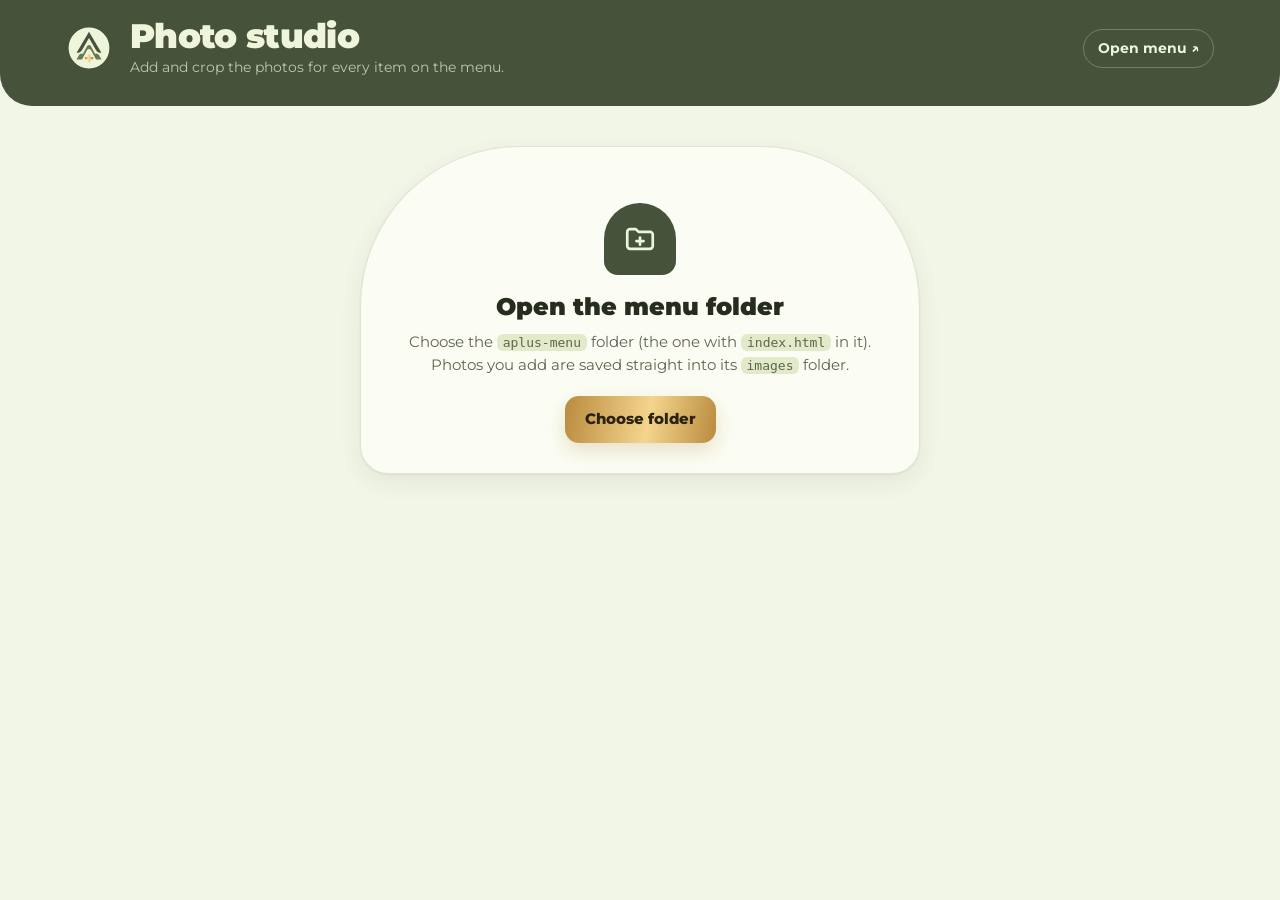
==== admin.html @ 74788ad4 "A PLUS Study Zone digital menu for aplus-sy.com Bilingual menu with table-aware WhatsApp ordering, f" ====
<!DOCTYPE html>
<html lang="en">
<head>
<meta charset="UTF-8">
<meta name="viewport" content="width=device-width, initial-scale=1.0">
<meta name="robots" content="noindex">
<meta name="theme-color" content="#46523A">
<link rel="icon" href="logo.svg" type="image/svg+xml">
<title>A PLUS Photo Studio</title>
<link rel="preconnect" href="https://fonts.googleapis.com">
<link rel="preconnect" href="https://fonts.gstatic.com" crossorigin>
<link rel="stylesheet" href="https://fonts.googleapis.com/css2?family=Montserrat:wght@400;500;600;700;800;900&family=Tajawal:wght@500;700&display=swap">
<style>
/* Staff page: add menu photos. Uses the browser's folder access (Chrome / Edge on a computer)
   to write straight into images/ with the exact file names index.html expects. */
:root{
  --bg:#F2F6E6; --surface:#FBFDF4; --ink:#262D1E; --muted:#5C6650; --line:rgba(70,82,58,.15);
  --brand:#46523A; --on-brand:#EEF5DA; --sage:#6A7A4F; --brand-soft:#E2EAC9;
  --gold-a:#B98A3E; --gold-b:#F4D58D; --hero-bg:#46523A; --hero-ink:#EEF5DA; --hero-muted:rgba(238,245,218,.72);
  --danger:#B4442E; --shadow:0 1px 2px rgba(38,45,30,.06),0 8px 24px rgba(38,45,30,.07); --scrim:rgba(18,22,13,.6);
  --f:"Montserrat","Montserrat Arabic","Tajawal",system-ui,sans-serif; --ease:cubic-bezier(.2,.85,.2,1);
}
@media (prefers-color-scheme:dark){:root:not([data-theme="light"]){
  --bg:#13180F; --surface:#1C2318; --ink:#EEF5DA; --muted:#A8B494; --line:rgba(238,245,218,.11);
  --brand:#A9BC83; --on-brand:#13180F; --sage:#93A672; --brand-soft:#253020; --hero-bg:#222B1B; --danger:#E7806A;
  --shadow:0 1px 2px rgba(0,0,0,.3),0 10px 28px rgba(0,0,0,.25); color-scheme:dark}}
:root[data-theme="dark"]{
  --bg:#13180F; --surface:#1C2318; --ink:#EEF5DA; --muted:#A8B494; --line:rgba(238,245,218,.11);
  --brand:#A9BC83; --on-brand:#13180F; --sage:#93A672; --brand-soft:#253020; --hero-bg:#222B1B; --danger:#E7806A;
  --shadow:0 1px 2px rgba(0,0,0,.3),0 10px 28px rgba(0,0,0,.25); color-scheme:dark}
*{box-sizing:border-box}
html,body{margin:0}
[hidden]{display:none!important}
body{background:var(--bg);color:var(--ink);font-family:var(--f);font-size:15px;line-height:1.5;-webkit-font-smoothing:antialiased}
button,input{font:inherit;color:inherit}
button{cursor:pointer}
:focus-visible{outline:2px solid var(--gold-a);outline-offset:2px;border-radius:8px}
.wrap{max-width:1180px;margin-inline:auto;padding-inline:16px}
.gold{border:0;border-radius:14px;padding:12px 20px;font-weight:800;background:linear-gradient(100deg,var(--gold-a),var(--gold-b) 55%,var(--gold-a));color:#2B230F;box-shadow:0 8px 20px rgba(185,138,62,.25);transition:transform .15s}
.gold:active{transform:scale(.97)}
.ghost{border:1px solid var(--line);background:var(--surface);border-radius:12px;padding:8px 14px;font-weight:700;font-size:13px}

/* HEADER */
header{background:var(--hero-bg);color:var(--hero-ink);border-radius:0 0 32px 32px;padding:18px 0 28px}
.hd{display:flex;align-items:center;gap:18px;flex-wrap:wrap}
.hd img{width:46px;height:46px}
.hd h1{margin:0;font-weight:900;font-size:clamp(24px,5vw,34px);line-height:1.1;letter-spacing:-.02em}
.hd p{margin:2px 0 0;color:var(--hero-muted);font-size:14px}
.hd .grow{flex:1;min-width:200px}
.ring{position:relative;width:86px;height:86px;flex:none}
.ring svg{width:100%;height:100%;transform:rotate(-90deg)}
.ring circle{fill:none;stroke-width:8}
.ring .bg{stroke:rgba(238,245,218,.14)}
.ring .fg{stroke:url(#rg);stroke-linecap:round;transition:stroke-dashoffset .8s var(--ease)}
.ring b{position:absolute;inset:0;display:grid;place-items:center;text-align:center;font-weight:900;font-size:19px;line-height:1;font-variant-numeric:tabular-nums}
.ring b small{display:block;font-size:10.5px;font-weight:600;color:var(--hero-muted);margin-top:3px}
.hd a{color:var(--hero-ink);font-weight:700;font-size:14px;text-decoration:none;border:1px solid rgba(238,245,218,.28);border-radius:999px;padding:8px 14px}

/* CONNECT */
.connect{max-width:560px;margin:40px auto;text-align:center;background:var(--surface);border:1px solid var(--line);border-radius:160px 160px 28px 28px;padding:56px 28px 30px;box-shadow:var(--shadow)}
.connect .ic{width:72px;height:72px;margin:0 auto 14px;border-radius:36px 36px 14px 14px;background:var(--brand);color:var(--on-brand);display:grid;place-items:center}
.connect .ic svg{width:34px;height:34px}
.connect h2{margin:0 0 6px;font-weight:900;font-size:24px}
.connect p{color:var(--muted);margin:0 0 20px}
.connect code{background:var(--brand-soft);padding:1px 6px;border-radius:6px;font-size:13px}
.connect .err{color:var(--danger);font-weight:600;font-size:14px;margin-top:14px}

/* TOOLS */
.tools{display:flex;flex-wrap:wrap;gap:10px;align-items:center;padding-block:22px 6px}
.search{flex:1;min-width:220px;background:var(--surface);border:1px solid var(--line);border-radius:14px;padding:11px 14px;font-size:15px}
.search:focus{outline:none;border-color:var(--sage);box-shadow:0 0 0 4px color-mix(in srgb,var(--sage) 18%,transparent)}
.seg{display:flex;background:var(--surface);border:1px solid var(--line);border-radius:14px;padding:3px}
.seg button{border:0;background:none;border-radius:11px;padding:8px 13px;font-weight:700;font-size:13px;color:var(--muted)}
.seg button.on{background:var(--brand);color:var(--on-brand)}
.cats{display:flex;gap:6px;overflow-x:auto;scrollbar-width:none;padding-block:6px 4px}
.cats button{flex:none;border:1px dashed var(--line);background:none;border-radius:999px;padding:6px 13px;font-size:13px;font-weight:600;color:var(--muted);white-space:nowrap}
.cats button.on{border-style:solid;border-color:var(--gold-a);color:var(--ink);background:color-mix(in srgb,var(--gold-b) 26%,transparent)}

/* BULK DROP */
.bulk{margin-block:14px 6px;border:2px dashed var(--line);border-radius:22px;padding:18px;display:flex;gap:16px;align-items:center;flex-wrap:wrap;transition:background .2s,border-color .2s}
.bulk.over{border-color:var(--gold-a);background:color-mix(in srgb,var(--gold-b) 18%,transparent)}
.bulk svg{width:34px;height:34px;color:var(--sage);flex:none}
.bulk div{flex:1;min-width:200px}
.bulk b{display:block}
.bulk span{color:var(--muted);font-size:13.5px}

/* GRID */
.grid{display:grid;grid-template-columns:repeat(auto-fill,minmax(190px,1fr));gap:14px;padding-block:14px 60px}
.it{background:var(--surface);border:1px solid var(--line);border-radius:22px;padding:10px;display:flex;flex-direction:column;gap:10px;box-shadow:var(--shadow);transition:border-color .2s,transform .2s var(--ease)}
.it.over{border-color:var(--gold-a);transform:translateY(-3px) scale(1.01)}
.frame{position:relative;width:100%;aspect-ratio:5/6;border-radius:200px 200px 14px 14px;overflow:hidden;background:linear-gradient(170deg,var(--brand-soft),color-mix(in srgb,var(--brand-soft) 60%,var(--surface)));display:grid;place-items:center;color:var(--sage);border:0;padding:0}
.frame img{position:absolute;inset:0;width:100%;height:100%;object-fit:cover;animation:fadeIn .5s var(--ease)}
.frame .ph{display:flex;flex-direction:column;align-items:center;gap:6px;font-size:12.5px;font-weight:700}
.frame .ph svg{width:30px;height:30px}
.frame .badge{position:absolute;bottom:10px;inset-inline-end:10px;width:26px;height:26px;border-radius:50%;display:grid;place-items:center;background:var(--brand);color:var(--on-brand);z-index:1}
.frame .badge svg{width:14px;height:14px}
.frame:hover .hov{opacity:1}
.hov{position:absolute;inset:0;z-index:2;display:grid;place-items:center;background:rgba(18,22,13,.45);color:#fff;font-weight:800;font-size:14px;opacity:0;transition:opacity .2s}
@keyframes fadeIn{from{opacity:0;transform:scale(1.04)}to{opacity:1;transform:none}}
.it h3{margin:0;font-size:15px;font-weight:800;line-height:1.25}
.it .ar{font-family:"Tajawal",sans-serif;font-weight:700;color:var(--muted);font-size:14px;direction:rtl;text-align:start}
.it .fn{font-size:11.5px;color:var(--muted);font-family:ui-monospace,Consolas,monospace;overflow:hidden;text-overflow:ellipsis;white-space:nowrap}
.it .acts{display:flex;gap:6px;margin-top:auto}
.it .acts button{flex:1;border:1px solid var(--line);background:var(--bg);border-radius:12px;padding:8px;font-weight:700;font-size:13px}
.it .acts .rm{flex:none;color:var(--danger)}
.it .acts .rm svg{width:15px;height:15px;display:block}
.none{grid-column:1/-1;text-align:center;color:var(--muted);padding:50px 0}

/* CROPPER */
.scrim{position:fixed;inset:0;z-index:40;background:var(--scrim);opacity:0;pointer-events:none;transition:opacity .3s}
.scrim.on{opacity:1;pointer-events:auto}
.crop{position:fixed;z-index:41;inset:0;display:grid;place-items:center;padding:16px;pointer-events:none}
.crop-box{pointer-events:auto;width:min(100%,440px);max-height:100%;overflow:auto;background:var(--surface);border-radius:28px;padding:20px;box-shadow:0 30px 80px rgba(0,0,0,.35);transform:translateY(20px) scale(.97);opacity:0;transition:transform .4s var(--ease),opacity .3s}
.crop.on .crop-box{transform:none;opacity:1}
.crop-box h2{margin:0;font-size:20px;font-weight:900}
.crop-box .sub{color:var(--muted);font-size:13px;margin:2px 0 14px}
.stage{position:relative;width:min(100%,300px);margin-inline:auto;aspect-ratio:5/6;border-radius:200px 200px 18px 18px;overflow:hidden;background:#111;touch-action:none;cursor:grab;user-select:none}
.stage:active{cursor:grabbing}
.stage img{position:absolute;left:50%;top:50%;max-width:none;transform-origin:center;pointer-events:none;-webkit-user-drag:none}
.stage::after{content:"";position:absolute;inset:0;pointer-events:none;background:linear-gradient(rgba(255,255,255,.18),rgba(255,255,255,.18)) 33.33% 0/1px 100% no-repeat,linear-gradient(rgba(255,255,255,.18),rgba(255,255,255,.18)) 66.66% 0/1px 100% no-repeat,linear-gradient(rgba(255,255,255,.18),rgba(255,255,255,.18)) 0 33.33%/100% 1px no-repeat,linear-gradient(rgba(255,255,255,.18),rgba(255,255,255,.18)) 0 66.66%/100% 1px no-repeat;opacity:0;transition:opacity .2s}
.stage.drag::after{opacity:1}
.zoom{display:flex;align-items:center;gap:10px;margin:16px 4px 4px;color:var(--muted)}
.zoom svg{width:18px;height:18px;flex:none}
.zoom input{flex:1;accent-color:var(--gold-a)}
.hint{font-size:12px;color:var(--muted);text-align:center;margin:4px 0 14px}
.crop-acts{display:flex;gap:8px}
.crop-acts button{flex:1}
.crop-acts .ghost{padding:12px}

/* TOAST */
.toast{position:fixed;z-index:60;bottom:22px;left:50%;translate:-50% 0;background:var(--ink);color:var(--bg);padding:12px 18px;border-radius:14px;font-weight:700;font-size:14px;display:flex;gap:10px;align-items:center;box-shadow:0 12px 30px rgba(0,0,0,.25);
  transform:translateY(120px);transition:transform .45s var(--ease);max-width:calc(100vw - 32px)}
.toast.on{transform:none}
.toast svg{width:18px;height:18px;color:var(--gold-b);flex:none}

/* confetti for 100% */
.burst{position:fixed;pointer-events:none;z-index:70;width:9px;height:9px;border-radius:2px;animation:burst 1.4s cubic-bezier(.2,.7,.3,1) forwards}
@keyframes burst{to{transform:translate(var(--x),var(--y)) rotate(var(--r));opacity:0}}
@media (prefers-reduced-motion:reduce){*,*::before,*::after{animation-duration:.01ms!important;transition-duration:.01ms!important}}
</style>
</head>
<body>
<svg width="0" height="0" style="position:absolute"><defs><linearGradient id="rg" x1="0" x2="1"><stop offset="0" stop-color="#B98A3E"/><stop offset="1" stop-color="#F4D58D"/></linearGradient></defs></svg>

<header>
  <div class="wrap hd">
    <img src="logo.svg" alt="">
    <div class="grow"><h1>Photo studio</h1><p id="hdSub">Add and crop the photos for every item on the menu.</p></div>
    <div class="ring" id="ring" hidden><svg viewBox="0 0 86 86"><circle class="bg" cx="43" cy="43" r="37"/><circle class="fg" id="ringFg" cx="43" cy="43" r="37" pathLength="100" stroke-dasharray="100" stroke-dashoffset="100"/></svg><b id="ringTxt"></b></div>
    <a href="index.html" target="_blank" rel="noopener">Open menu ↗</a>
  </div>
</header>

<main class="wrap">
  <section class="connect" id="connect">
    <div class="ic"><svg viewBox="0 0 24 24" fill="none" stroke="currentColor" stroke-width="1.9" stroke-linecap="round" stroke-linejoin="round"><path d="M3 7a2 2 0 0 1 2-2h4l2 2h8a2 2 0 0 1 2 2v8a2 2 0 0 1-2 2H5a2 2 0 0 1-2-2z"/><path d="M12 11v5M9.5 13.5h5"/></svg></div>
    <h2>Open the menu folder</h2>
    <p>Choose the <code>aplus-menu</code> folder (the one with <code>index.html</code> in it). Photos you add are saved straight into its <code>images</code> folder.</p>
    <button class="gold" id="pickBtn" type="button">Choose folder</button>
    <button class="ghost" id="resumeBtn" type="button" hidden style="margin-inline-start:8px"></button>
    <div class="err" id="connErr" hidden></div>
  </section>

  <div id="studio" hidden>
    <div class="tools">
      <input class="search" id="q" type="search" placeholder="Search items" autocomplete="off">
      <div class="seg" id="seg"><button type="button" data-v="all" class="on">All</button><button type="button" data-v="missing">Missing</button><button type="button" data-v="done">Has photo</button></div>
    </div>
    <div class="cats" id="cats"></div>
    <label class="bulk" id="bulk">
      <svg viewBox="0 0 24 24" fill="none" stroke="currentColor" stroke-width="1.8" stroke-linecap="round" stroke-linejoin="round"><rect x="3" y="4" width="18" height="16" rx="3"/><circle cx="9" cy="10" r="2"/><path d="m21 16-5-5-9 9"/></svg>
      <div><b>Drop your old photos here, all at once</b><span>Each file goes to the item with the same name (like <i>Latte.jpg</i>). Or drop one photo on any card below.</span></div>
      <span class="ghost">Pick files</span>
      <input type="file" id="bulkInput" accept="image/*" multiple hidden>
    </label>
    <div class="grid" id="grid"></div>
  </div>
</main>

<input type="file" id="oneInput" accept="image/*" hidden>
<div class="scrim" id="scrim"></div>
<div class="crop" id="crop" role="dialog" aria-modal="true" aria-labelledby="cropTitle">
  <div class="crop-box">
    <h2 id="cropTitle"></h2>
    <div class="sub" id="cropSub"></div>
    <div class="stage" id="stage"><img id="cropImg" alt=""></div>
    <div class="zoom"><svg viewBox="0 0 24 24" fill="none" stroke="currentColor" stroke-width="2" stroke-linecap="round"><circle cx="11" cy="11" r="7"/><path d="M8 11h6"/></svg>
      <input type="range" id="zoom" min="1" max="4" step="0.01" value="1" aria-label="Zoom">
      <svg viewBox="0 0 24 24" fill="none" stroke="currentColor" stroke-width="2" stroke-linecap="round"><circle cx="11" cy="11" r="7"/><path d="M8 11h6M11 8v6"/></svg></div>
    <div class="hint">Drag to move · scroll or pinch to zoom. This is exactly how it shows on the menu.</div>
    <div class="crop-acts"><button class="ghost" type="button" id="cropCancel">Cancel</button><button class="gold" type="button" id="cropSave">Save photo</button></div>
  </div>
</div>
<div class="toast" id="toast"><svg viewBox="0 0 24 24" fill="none" stroke="currentColor" stroke-width="2.6" stroke-linecap="round" stroke-linejoin="round"><path d="M5 12.5l4.5 4.5L19 7.5"/></svg><span></span></div>

<script>
const $ = s => document.querySelector(s);
const OUT_W = 900, OUT_H = 1080, QUALITY = .86;   /* saved size: same 5:6 arch as the menu's detail sheet */
const ICON = {
  photo:'<rect x="3" y="4" width="18" height="16" rx="3"/><circle cx="9" cy="10" r="2"/><path d="m21 16-5-5-9 9"/>',
  check:'<path d="M5 12.5l4.5 4.5L19 7.5"/>',
  trash:'<path d="M4 7h16M10 11v6M14 11v6M6 7l1 13h10l1-13M9 7V4h6v3"/>'
};
const ic = (k,sw=2) => `<svg viewBox="0 0 24 24" fill="none" stroke="currentColor" stroke-width="${sw}" stroke-linecap="round" stroke-linejoin="round">${ICON[k]}</svg>`;
const esc = s => String(s).replace(/[&<>"]/g, c => ({'&':'&amp;','<':'&lt;','>':'&gt;','"':'&quot;'}[c]));

let root, imgDir, CATS = [], ITEMS = [], have = new Map(), view = 'all', cat = 'all', query = '', swBumped = false;

/* ---------- remember the folder between visits (IndexedDB holds the handle) ---------- */
const idb = (mode, fn) => new Promise((res, rej) => {
  const o = indexedDB.open('aplus-admin', 1);
  o.onupgradeneeded = () => o.result.createObjectStore('kv');
  o.onsuccess = () => { const tx = o.result.transaction('kv', mode); const r = fn(tx.objectStore('kv')); tx.oncomplete = () => res(r && r.result); tx.onerror = () => rej(tx.error); };
  o.onerror = () => rej(o.error);
});
const saveHandle = h => idb('readwrite', s => s.put(h, 'root')).catch(()=>{});
const loadHandle = () => idb('readonly', s => s.get('root')).catch(()=>null);

/* ---------- connect ---------- */
function connErr(msg){ $('#connErr').textContent = msg; $('#connErr').hidden = !msg; }
if(!('showDirectoryPicker' in window)){
  $('#pickBtn').disabled = true;
  connErr('This page needs Chrome or Edge on a computer (it saves files straight into the folder).');
}
$('#pickBtn').addEventListener('click', async ()=>{
  try{ const h = await showDirectoryPicker({id:'aplus-menu', mode:'readwrite'}); await open(h); }
  catch(e){ if(e.name !== 'AbortError') connErr(e.message); }
});
(async ()=>{
  const h = await loadHandle(); if(!h) return;
  const b = $('#resumeBtn'); b.textContent = `Continue with “${h.name}”`; b.hidden = false;
  b.onclick = async ()=>{ try{ if(await h.requestPermission({mode:'readwrite'}) === 'granted') await open(h); }catch(e){ connErr(e.message); } };
})();

async function open(h){
  connErr('');
  let html;
  try{ html = await (await (await h.getFileHandle('index.html')).getFile()).text(); }
  catch(e){ return connErr(`No index.html in “${h.name}”. Pick the aplus-menu folder itself.`); }
  /* the menu data lives in index.html between "const CATS" and "const BY"; run just that block */
  const a = html.indexOf('const CATS'), b = html.indexOf('const BY');
  if(a < 0 || b < a) return connErr('Could not find the menu list (ITEMS) in index.html.');
  try{ ({CATS, ITEMS} = new Function(html.slice(a, b) + ';return {CATS, ITEMS};')()); }
  catch(e){ return connErr('The menu list in index.html has an error: ' + e.message); }
  root = h; imgDir = await h.getDirectoryHandle('images', {create:true});
  await saveHandle(h);
  await scan();
  $('#connect').hidden = true; $('#studio').hidden = false; $('#ring').hidden = false;
  $('#hdSub').textContent = `Folder: ${h.name} · ${ITEMS.length} items`;
  $('#cats').innerHTML = [{id:'all',en:'All sections'}, ...CATS].map(c=>`<button type="button" data-c="${c.id}" class="${c.id===cat?'on':''}">${esc(c.en)}</button>`).join('');
  render();
}

const fileName = it => it.img.replace(/^images\//, '');
async function scan(){
  for(const u of have.values()) URL.revokeObjectURL(u);
  have = new Map();
  for await (const [name, entry] of imgDir.entries()){
    if(entry.kind !== 'file' || name.endsWith('.crswap')) continue;
    /* a file open in another program can be unreadable; skip it rather than break the whole grid */
    try{ have.set(name, URL.createObjectURL(await entry.getFile())); }catch(e){}
  }
}

/* ---------- grid ---------- */
function render(){
  const visible = ITEMS.filter(it=>{
    const has = have.has(fileName(it));
    if(view==='missing' && has) return false;
    if(view==='done' && !has) return false;
    if(cat!=='all' && it.c!==cat) return false;
    if(query){ const q = query.toLowerCase(); return [it.en, it.ar, fileName(it)].some(s=>s.toLowerCase().includes(q)); }
    return true;
  });
  $('#grid').innerHTML = visible.length ? visible.map(it=>{
    const url = have.get(fileName(it));
    return `<div class="it" data-id="${it.id}">
      <button class="frame" type="button" data-pick="${it.id}" aria-label="${url?'Replace':'Add'} photo for ${esc(it.en)}">
        ${url ? `<img src="${url}" alt=""><span class="badge">${ic('check',3)}</span>` : `<span class="ph">${ic('photo',1.6)}No photo yet</span>`}
        <span class="hov">${url?'Replace':'Add photo'}</span></button>
      <div><h3>${esc(it.en)}${it.sz?` · ${esc(it.sz)}`:''}</h3><div class="ar">${esc(it.ar)}</div></div>
      <div class="fn" title="${esc(fileName(it))}">images/${esc(fileName(it))}</div>
      <div class="acts"><button type="button" data-pick="${it.id}">${url?'Replace':'Upload'}</button>${url?`<button class="rm" type="button" data-rm="${it.id}" aria-label="Remove photo">${ic('trash')}</button>`:''}</div>
    </div>`;
  }).join('') : `<div class="none">${view==='missing' ? 'Every item here has a photo. 🎉' : 'Nothing matches.'}</div>`;
  progress();
}
function progress(){
  const done = ITEMS.filter(it=>have.has(fileName(it))).length, pct = ITEMS.length ? done/ITEMS.length : 0;
  $('#ringFg').style.strokeDashoffset = 100 - pct*100;
  $('#ringTxt').innerHTML = `${done}/${ITEMS.length}<small>photos</small>`;
  return done;
}

$('#q').addEventListener('input', e=>{ query = e.target.value.trim(); render(); });
$('#seg').addEventListener('click', e=>{ const b = e.target.closest('[data-v]'); if(!b) return; view = b.dataset.v; $('#seg').querySelectorAll('button').forEach(x=>x.classList.toggle('on', x===b)); render(); });
$('#cats').addEventListener('click', e=>{ const b = e.target.closest('[data-c]'); if(!b) return; cat = b.dataset.c; $('#cats').querySelectorAll('button').forEach(x=>x.classList.toggle('on', x===b)); render(); });

let pickFor = null;
$('#grid').addEventListener('click', async e=>{
  const p = e.target.closest('[data-pick]'), r = e.target.closest('[data-rm]');
  if(p){ pickFor = p.dataset.pick; $('#oneInput').value = ''; $('#oneInput').click(); }
  if(r){
    const it = ITEMS.find(i=>i.id===r.dataset.rm);
    if(!confirm(`Remove the photo for ${it.en}?`)) return;
    await imgDir.removeEntry(fileName(it)); await afterWrite(); toast(`Removed ${it.en}`);
  }
});
$('#oneInput').addEventListener('change', e=>{ const f = e.target.files[0]; if(f && pickFor) cropOpen(ITEMS.find(i=>i.id===pickFor), f); });

/* drop one photo on a card */
$('#grid').addEventListener('dragover', e=>{ const c = e.target.closest('.it'); if(!c) return; e.preventDefault(); document.querySelectorAll('.it.over').forEach(x=>x!==c&&x.classList.remove('over')); c.classList.add('over'); });
$('#grid').addEventListener('dragleave', e=>{ const c = e.target.closest('.it'); if(c && !c.contains(e.relatedTarget)) c.classList.remove('over'); });
$('#grid').addEventListener('drop', e=>{
  const c = e.target.closest('.it'); if(!c) return; e.preventDefault(); c.classList.remove('over');
  const f = [...e.dataTransfer.files].find(f=>f.type.startsWith('image/')); if(f) cropOpen(ITEMS.find(i=>i.id===c.dataset.id), f);
});

/* a photo dropped anywhere else would make the browser leave the page to show it */
['dragover','drop'].forEach(t=>addEventListener(t, e=>e.preventDefault()));

/* ---------- bulk import: match old files to items by name ---------- */
const bulk = $('#bulk');
['dragenter','dragover'].forEach(t=>bulk.addEventListener(t, e=>{ e.preventDefault(); bulk.classList.add('over'); }));
['dragleave','drop'].forEach(t=>bulk.addEventListener(t, ()=>bulk.classList.remove('over')));
bulk.addEventListener('drop', e=>{ e.preventDefault(); importMany([...e.dataTransfer.files]); });
$('#bulkInput').addEventListener('change', e=>{ importMany([...e.target.files]); e.target.value=''; });
/* "Iced Latte.JPG", "iced-latte.png" and "Iced Latte.jpg" all match the same item */
const key = s => s.toLowerCase().replace(/\.[a-z0-9]+$/, '').replace(/[^a-z0-9]/g, '');
async function importMany(files){
  const byKey = new Map(ITEMS.map(it=>[key(fileName(it)), it]));
  let ok = 0; const skipped = [];
  for(const f of files){
    const it = byKey.get(key(f.name));
    if(!it || !f.type.startsWith('image/')){ skipped.push(f.name); continue; }
    try{ await write(fileName(it), await coverJpeg(f)); ok++; }catch(err){ skipped.push(f.name); }
  }
  await afterWrite();
  toast(`${ok} photo${ok===1?'':'s'} added${skipped.length?` · ${skipped.length} had no matching item`:''}`);
  if(skipped.length) console.info('Not matched:', skipped);
}

/* ---------- cropper ---------- */
const stage = $('#stage'), cImg = $('#cropImg'), zoomEl = $('#zoom');
let cr = null;   /* {it, w, h, base, z, x, y} — x/y: image centre offset from stage centre, in stage pixels */
async function cropOpen(it, file){
  const url = URL.createObjectURL(file);
  cImg.src = url; await cImg.decode().catch(()=>{});
  if(!cImg.naturalWidth){ URL.revokeObjectURL(url); return toast('That file could not be opened as an image.'); }
  cr = {it, url, w:cImg.naturalWidth, h:cImg.naturalHeight, z:1, x:0, y:0};
  $('#cropTitle').textContent = it.en + (it.sz ? ` · ${it.sz}` : '');
  $('#cropSub').textContent = `Saves as images/${fileName(it)}`;
  zoomEl.value = 1;
  $('#crop').classList.add('on'); $('#scrim').classList.add('on');
  fit(); $('#cropSave').focus();
}
function fit(){ const W = stage.clientWidth, H = stage.clientHeight; cr.W = W; cr.H = H; cr.base = Math.max(W/cr.w, H/cr.h); draw(); }
function draw(){
  const s = cr.base*cr.z, mx = Math.max(0,(cr.w*s-cr.W)/2), my = Math.max(0,(cr.h*s-cr.H)/2);
  cr.x = Math.min(mx, Math.max(-mx, cr.x)); cr.y = Math.min(my, Math.max(-my, cr.y));
  cImg.style.width = cr.w+'px'; cImg.style.height = cr.h+'px';
  cImg.style.transform = `translate(-50%,-50%) translate(${cr.x}px,${cr.y}px) scale(${s})`;
}
function setZoom(z){ cr.z = Math.min(4, Math.max(1, z)); zoomEl.value = cr.z; draw(); }
zoomEl.addEventListener('input', ()=>setZoom(+zoomEl.value));
stage.addEventListener('wheel', e=>{ if(!cr) return; e.preventDefault(); setZoom(cr.z * Math.exp(-e.deltaY*0.0015)); }, {passive:false});
const ptrs = new Map(); let pinch0 = 0, z0 = 1;
stage.addEventListener('pointerdown', e=>{ if(!cr) return; stage.setPointerCapture(e.pointerId); ptrs.set(e.pointerId, {x:e.clientX, y:e.clientY}); stage.classList.add('drag');
  if(ptrs.size===2){ const [a,b] = [...ptrs.values()]; pinch0 = Math.hypot(a.x-b.x, a.y-b.y); z0 = cr.z; } });
stage.addEventListener('pointermove', e=>{
  const p = ptrs.get(e.pointerId); if(!p) return;
  if(ptrs.size===1){ cr.x += e.clientX-p.x; cr.y += e.clientY-p.y; draw(); }
  ptrs.set(e.pointerId, {x:e.clientX, y:e.clientY});
  if(ptrs.size===2){ const [a,b] = [...ptrs.values()]; setZoom(z0 * Math.hypot(a.x-b.x, a.y-b.y) / pinch0); }
});
['pointerup','pointercancel'].forEach(t=>stage.addEventListener(t, e=>{ ptrs.delete(e.pointerId); if(!ptrs.size) stage.classList.remove('drag'); }));
stage.addEventListener('dblclick', ()=>{ if(cr){ cr.x = cr.y = 0; setZoom(1); } });
addEventListener('resize', ()=>{ if(cr) fit(); });

function cropClose(){ $('#crop').classList.remove('on'); $('#scrim').classList.remove('on'); if(cr) URL.revokeObjectURL(cr.url); cr = null; }
$('#cropCancel').addEventListener('click', cropClose);
$('#scrim').addEventListener('click', cropClose);
addEventListener('keydown', e=>{ if(e.key==='Escape' && cr) cropClose(); });
$('#cropSave').addEventListener('click', async ()=>{
  if(!cr) return;
  const k = OUT_W/cr.W, s = cr.base*cr.z, c = document.createElement('canvas');
  c.width = OUT_W; c.height = OUT_H;
  const g = c.getContext('2d'); g.fillStyle = '#fff'; g.fillRect(0,0,OUT_W,OUT_H);
  g.imageSmoothingQuality = 'high';
  g.translate(OUT_W/2 + cr.x*k, OUT_H/2 + cr.y*k); g.scale(s*k, s*k);
  g.drawImage(cImg, -cr.w/2, -cr.h/2);
  const it = cr.it;
  try{ await write(fileName(it), await toBlob(c)); cropClose(); await afterWrite(it.id); toast(`Saved ${it.en}`); }
  catch(e){ toast('Could not save: ' + e.message); }
});

/* centre-crop without the cropper (bulk import) */
async function coverJpeg(file){
  const bmp = await createImageBitmap(file);
  const c = document.createElement('canvas'); c.width = OUT_W; c.height = OUT_H;
  const g = c.getContext('2d'), s = Math.max(OUT_W/bmp.width, OUT_H/bmp.height);
  g.fillStyle = '#fff'; g.fillRect(0,0,OUT_W,OUT_H); g.imageSmoothingQuality = 'high';
  g.drawImage(bmp, (OUT_W-bmp.width*s)/2, (OUT_H-bmp.height*s)/2, bmp.width*s, bmp.height*s);
  bmp.close(); return toBlob(c);
}
const toBlob = c => new Promise((res, rej) => c.toBlob(b => b ? res(b) : rej(new Error('encode failed')), 'image/jpeg', QUALITY));

/* ---------- writing ---------- */
async function write(name, blob){
  const w = await (await imgDir.getFileHandle(name, {create:true})).createWritable();
  await w.write(blob); await w.close();
}
/* phones that saved the menu offline keep old photos until sw.js changes, so bump its VERSION once per session */
async function bumpSw(){
  if(swBumped) return; swBumped = true;
  try{
    const fh = await root.getFileHandle('sw.js'), txt = await (await fh.getFile()).text();
    const next = txt.replace(/const VERSION = 'aplus-v(\d+)'/, (m, n) => `const VERSION = 'aplus-v${+n+1}'`);
    if(next !== txt){ const w = await fh.createWritable(); await w.write(next); await w.close(); }
  }catch(e){}
}
async function afterWrite(flashId){
  const before = ITEMS.filter(it=>have.has(fileName(it))).length;
  await scan(); render(); bumpSw();
  if(flashId){ const el = document.querySelector(`.it[data-id="${flashId}"]`); el && el.scrollIntoView({block:'nearest', behavior:'smooth'}); }
  const after = progress();
  if(after === ITEMS.length && before < after) confetti();
}

let tt;
function toast(msg){ const t = $('#toast'); t.querySelector('span').textContent = msg; t.classList.add('on'); clearTimeout(tt); tt = setTimeout(()=>t.classList.remove('on'), 2600); }
function confetti(){
  if(matchMedia('(prefers-reduced-motion: reduce)').matches) return;
  const r = $('#ring').getBoundingClientRect(), cols = ['#B98A3E','#F4D58D','#A9BC83','#EEF5DA','#46523A'];
  for(let i = 0; i < 60; i++){
    const d = document.createElement('i'); d.className = 'burst';
    const a = Math.random()*Math.PI*2, v = 120 + Math.random()*260;
    d.style.cssText = `left:${r.left+r.width/2}px;top:${r.top+r.height/2}px;background:${cols[i%5]};--x:${Math.cos(a)*v}px;--y:${Math.sin(a)*v+200}px;--r:${Math.random()*720}deg`;
    document.body.appendChild(d); setTimeout(()=>d.remove(), 1500);
  }
  toast('Every item has a photo now. The menu is complete!');
}
</script>
</body>
</html>
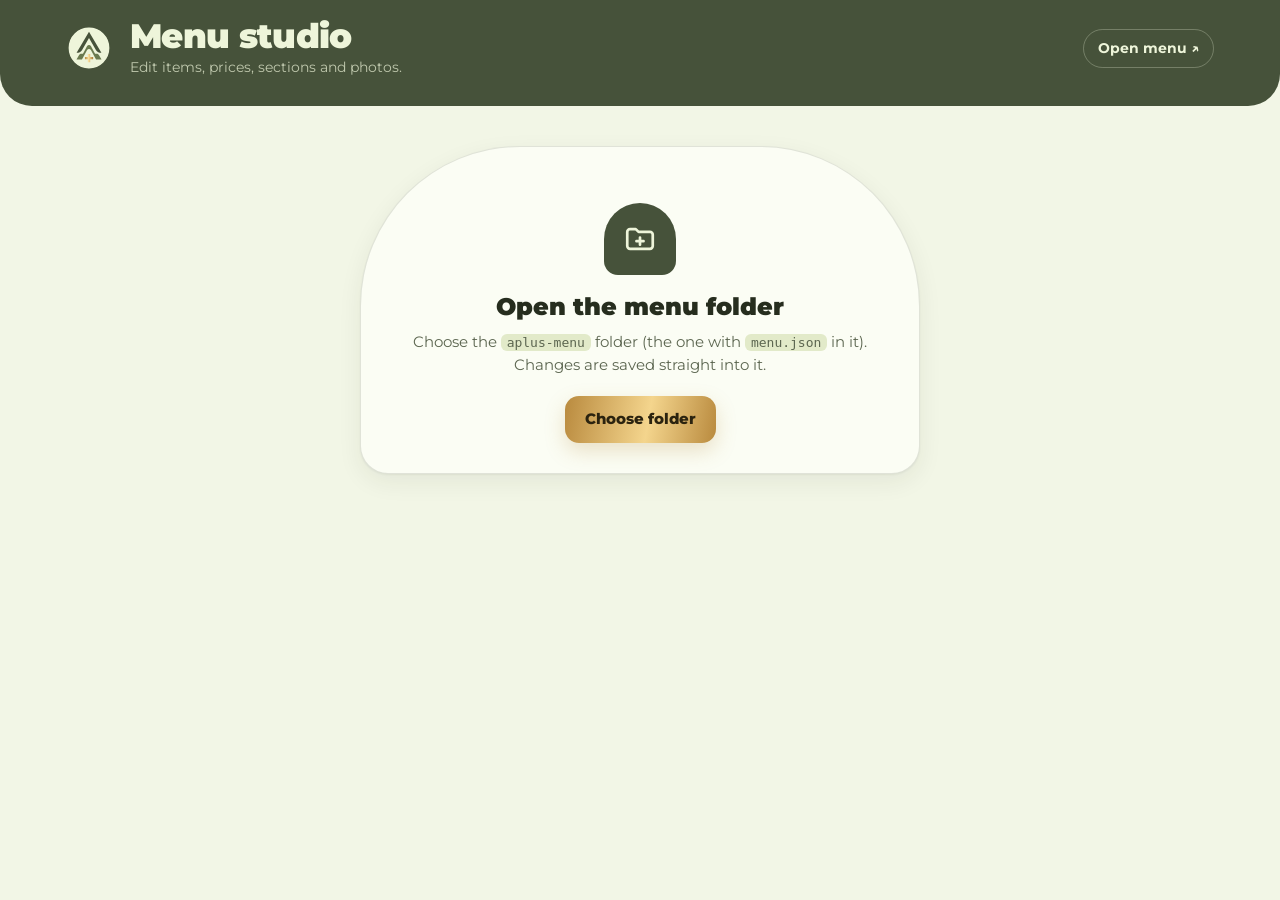
==== commit 3ad7a4e5: "Full menu studio: edit items, prices, sections and sold out live The menu moves from index.html into" ====
--- a/admin.html
+++ b/admin.html
@@ -2,23 +2,23 @@
 <html lang="en">
 <head>
 <meta charset="UTF-8">
-<meta name="viewport" content="width=device-width, initial-scale=1.0">
+<meta name="viewport" content="width=device-width, initial-scale=1.0, viewport-fit=cover">
 <meta name="robots" content="noindex">
 <meta name="theme-color" content="#46523A">
 <link rel="icon" href="logo.svg" type="image/svg+xml">
-<title>A PLUS Photo Studio</title>
+<title>A PLUS Menu Studio</title>
 <link rel="preconnect" href="https://fonts.googleapis.com">
 <link rel="preconnect" href="https://fonts.gstatic.com" crossorigin>
-<link rel="stylesheet" href="https://fonts.googleapis.com/css2?family=Montserrat:wght@400;500;600;700;800;900&family=Tajawal:wght@500;700&display=swap">
+<link rel="stylesheet" href="https://fonts.googleapis.com/css2?family=Montserrat:wght@400;500;600;700;800;900&family=Tajawal:wght@500;700;800&display=swap">
 <style>
-/* Staff page: add menu photos. Uses the browser's folder access (Chrome / Edge on a computer)
-   to write straight into images/ with the exact file names index.html expects. */
+/* Staff page: edit the whole menu (items, prices, sections, photos, sold out) and restore earlier versions.
+   Live on aplus-sy.com/admin through server.js, or against a local folder in Chrome / Edge. */
 :root{
   --bg:#F2F6E6; --surface:#FBFDF4; --ink:#262D1E; --muted:#5C6650; --line:rgba(70,82,58,.15);
   --brand:#46523A; --on-brand:#EEF5DA; --sage:#6A7A4F; --brand-soft:#E2EAC9;
   --gold-a:#B98A3E; --gold-b:#F4D58D; --hero-bg:#46523A; --hero-ink:#EEF5DA; --hero-muted:rgba(238,245,218,.72);
   --danger:#B4442E; --shadow:0 1px 2px rgba(38,45,30,.06),0 8px 24px rgba(38,45,30,.07); --scrim:rgba(18,22,13,.6);
-  --f:"Montserrat","Montserrat Arabic","Tajawal",system-ui,sans-serif; --ease:cubic-bezier(.2,.85,.2,1);
+  --f:"Montserrat","Montserrat Arabic","Tajawal",system-ui,sans-serif; --f-ar:"Montserrat Arabic","Tajawal",system-ui,sans-serif; --ease:cubic-bezier(.2,.85,.2,1);
 }
 @media (prefers-color-scheme:dark){:root:not([data-theme="light"]){
   --bg:#13180F; --surface:#1C2318; --ink:#EEF5DA; --muted:#A8B494; --line:rgba(238,245,218,.11);
@@ -32,13 +32,17 @@
 html,body{margin:0}
 [hidden]{display:none!important}
 body{background:var(--bg);color:var(--ink);font-family:var(--f);font-size:15px;line-height:1.5;-webkit-font-smoothing:antialiased}
-button,input{font:inherit;color:inherit}
+body.locked{overflow:hidden}
+button,input,textarea{font:inherit;color:inherit}
 button{cursor:pointer}
 :focus-visible{outline:2px solid var(--gold-a);outline-offset:2px;border-radius:8px}
 .wrap{max-width:1180px;margin-inline:auto;padding-inline:16px}
 .gold{border:0;border-radius:14px;padding:12px 20px;font-weight:800;background:linear-gradient(100deg,var(--gold-a),var(--gold-b) 55%,var(--gold-a));color:#2B230F;box-shadow:0 8px 20px rgba(185,138,62,.25);transition:transform .15s}
 .gold:active{transform:scale(.97)}
+.gold:disabled{opacity:.6;cursor:wait}
 .ghost{border:1px solid var(--line);background:var(--surface);border-radius:12px;padding:8px 14px;font-weight:700;font-size:13px}
+.danger{border:1px solid color-mix(in srgb,var(--danger) 40%,transparent);background:none;color:var(--danger);border-radius:14px;padding:12px 16px;font-weight:700}
+.ar-text{font-family:var(--f-ar);direction:rtl}
 
 /* HEADER */
 header{background:var(--hero-bg);color:var(--hero-ink);border-radius:0 0 32px 32px;padding:18px 0 28px}
@@ -54,7 +58,21 @@
 .ring .fg{stroke:url(#rg);stroke-linecap:round;transition:stroke-dashoffset .8s var(--ease)}
 .ring b{position:absolute;inset:0;display:grid;place-items:center;text-align:center;font-weight:900;font-size:19px;line-height:1;font-variant-numeric:tabular-nums}
 .ring b small{display:block;font-size:10.5px;font-weight:600;color:var(--hero-muted);margin-top:3px}
-.hd a{color:var(--hero-ink);font-weight:700;font-size:14px;text-decoration:none;border:1px solid rgba(238,245,218,.28);border-radius:999px;padding:8px 14px}
+.hd-acts{display:flex;gap:8px;flex-wrap:wrap}
+.hd-acts > *{text-align:center;color:var(--hero-ink);font-weight:700;font-size:14px;text-decoration:none;border:1px solid rgba(238,245,218,.28);border-radius:999px;padding:8px 14px;background:none}
+@media (max-width:620px){
+  header{padding:14px 0 18px;border-radius:0 0 26px 26px}
+  .hd{display:grid;grid-template-columns:auto minmax(0,1fr) auto;gap:12px;align-items:center}
+  .hd img{width:40px;height:40px}
+  .hd .grow{min-width:0}
+  .hd h1{font-size:23px}
+  .hd p{font-size:12.5px;line-height:1.4}
+  .ring{width:66px;height:66px}
+  .ring b{font-size:15px}
+  .ring b small{font-size:9.5px;margin-top:2px}
+  .hd-acts{grid-column:1/-1;flex-wrap:nowrap}
+  .hd-acts > *{flex:1;padding:10px 8px;font-size:13px}
+}
 
 /* CONNECT */
 .connect{max-width:560px;margin:40px auto;text-align:center;background:var(--surface);border:1px solid var(--line);border-radius:160px 160px 28px 28px;padding:56px 28px 30px;box-shadow:var(--shadow)}
@@ -64,76 +82,211 @@
 .connect p{color:var(--muted);margin:0 0 20px}
 .connect code{background:var(--brand-soft);padding:1px 6px;border-radius:6px;font-size:13px}
 .connect .err{color:var(--danger);font-weight:600;font-size:14px;margin-top:14px}
+.connect form{display:flex;flex-direction:column;gap:10px;max-width:320px;margin-inline:auto}
+.connect input{background:var(--bg);border:1px solid var(--line);border-radius:14px;padding:13px 16px;font-size:16px;text-align:center;letter-spacing:.08em}
 
 /* TOOLS */
 .tools{display:flex;flex-wrap:wrap;gap:10px;align-items:center;padding-block:22px 6px}
-.search{flex:1;min-width:220px;background:var(--surface);border:1px solid var(--line);border-radius:14px;padding:11px 14px;font-size:15px}
-.search:focus{outline:none;border-color:var(--sage);box-shadow:0 0 0 4px color-mix(in srgb,var(--sage) 18%,transparent)}
+.search{flex:1;min-width:200px;background:var(--surface);border:1px solid var(--line);border-radius:14px;padding:11px 14px;font-size:15px}
+input:focus,textarea:focus{outline:none;border-color:var(--sage)!important;box-shadow:0 0 0 4px color-mix(in srgb,var(--sage) 18%,transparent)}
 .seg{display:flex;background:var(--surface);border:1px solid var(--line);border-radius:14px;padding:3px}
-.seg button{border:0;background:none;border-radius:11px;padding:8px 13px;font-weight:700;font-size:13px;color:var(--muted)}
+.seg button{border:0;background:none;border-radius:11px;padding:8px 12px;font-weight:700;font-size:13px;color:var(--muted);white-space:nowrap}
 .seg button.on{background:var(--brand);color:var(--on-brand)}
+.seg small{font-variant-numeric:tabular-nums;opacity:.75;margin-inline-start:4px}
 .cats{display:flex;gap:6px;overflow-x:auto;scrollbar-width:none;padding-block:6px 4px}
+.cats::-webkit-scrollbar{display:none}
 .cats button{flex:none;border:1px dashed var(--line);background:none;border-radius:999px;padding:6px 13px;font-size:13px;font-weight:600;color:var(--muted);white-space:nowrap}
 .cats button.on{border-style:solid;border-color:var(--gold-a);color:var(--ink);background:color-mix(in srgb,var(--gold-b) 26%,transparent)}
+.cats .edit-secs{border-style:solid;background:var(--brand);color:var(--on-brand);border-color:var(--brand);display:inline-flex;align-items:center;gap:6px}
+.cats .edit-secs svg{width:14px;height:14px}
 
 /* BULK DROP */
-.bulk{margin-block:14px 6px;border:2px dashed var(--line);border-radius:22px;padding:18px;display:flex;gap:16px;align-items:center;flex-wrap:wrap;transition:background .2s,border-color .2s}
+.bulk{margin-block:14px 6px;border:2px dashed var(--line);border-radius:22px;padding:14px 18px;display:flex;gap:16px;align-items:center;flex-wrap:wrap;transition:background .2s,border-color .2s;cursor:pointer}
 .bulk.over{border-color:var(--gold-a);background:color-mix(in srgb,var(--gold-b) 18%,transparent)}
-.bulk svg{width:34px;height:34px;color:var(--sage);flex:none}
+.bulk svg{width:30px;height:30px;color:var(--sage);flex:none}
 .bulk div{flex:1;min-width:200px}
-.bulk b{display:block}
-.bulk span{color:var(--muted);font-size:13.5px}
+.bulk b{display:block;font-size:14.5px}
+.bulk span{color:var(--muted);font-size:13px}
 
 /* GRID */
-.grid{display:grid;grid-template-columns:repeat(auto-fill,minmax(190px,1fr));gap:14px;padding-block:14px 60px}
-.it{background:var(--surface);border:1px solid var(--line);border-radius:22px;padding:10px;display:flex;flex-direction:column;gap:10px;box-shadow:var(--shadow);transition:border-color .2s,transform .2s var(--ease)}
+.grid{display:grid;grid-template-columns:repeat(auto-fill,minmax(min(100%,170px),1fr));gap:14px;padding-block:14px 80px}
+.it{position:relative;background:var(--surface);border:1px solid var(--line);border-radius:22px;padding:10px;display:flex;flex-direction:column;gap:9px;box-shadow:var(--shadow);transition:border-color .2s,transform .2s var(--ease),opacity .3s}
 .it.over{border-color:var(--gold-a);transform:translateY(-3px) scale(1.01)}
+.it.flash{animation:flash 1.2s var(--ease)}
+@keyframes flash{0%{box-shadow:0 0 0 0 rgba(244,213,141,.9)}100%{box-shadow:0 0 0 14px rgba(244,213,141,0)}}
 .frame{position:relative;width:100%;aspect-ratio:5/6;border-radius:200px 200px 14px 14px;overflow:hidden;background:linear-gradient(170deg,var(--brand-soft),color-mix(in srgb,var(--brand-soft) 60%,var(--surface)));display:grid;place-items:center;color:var(--sage);border:0;padding:0}
 .frame img{position:absolute;inset:0;width:100%;height:100%;object-fit:cover;animation:fadeIn .5s var(--ease)}
-.frame .ph{display:flex;flex-direction:column;align-items:center;gap:6px;font-size:12.5px;font-weight:700}
+.frame .ph{display:flex;flex-direction:column;align-items:center;gap:6px;font-size:12px;font-weight:700}
 .frame .ph svg{width:30px;height:30px}
-.frame .badge{position:absolute;bottom:10px;inset-inline-end:10px;width:26px;height:26px;border-radius:50%;display:grid;place-items:center;background:var(--brand);color:var(--on-brand);z-index:1}
-.frame .badge svg{width:14px;height:14px}
 .frame:hover .hov{opacity:1}
-.hov{position:absolute;inset:0;z-index:2;display:grid;place-items:center;background:rgba(18,22,13,.45);color:#fff;font-weight:800;font-size:14px;opacity:0;transition:opacity .2s}
+.hov{position:absolute;inset:0;z-index:3;display:grid;place-items:center;background:rgba(18,22,13,.45);color:#fff;font-weight:800;font-size:14px;opacity:0;transition:opacity .2s}
 @keyframes fadeIn{from{opacity:0;transform:scale(1.04)}to{opacity:1;transform:none}}
-.it h3{margin:0;font-size:15px;font-weight:800;line-height:1.25}
-.it .ar{font-family:"Tajawal",sans-serif;font-weight:700;color:var(--muted);font-size:14px;direction:rtl;text-align:start}
-.it .fn{font-size:11.5px;color:var(--muted);font-family:ui-monospace,Consolas,monospace;overflow:hidden;text-overflow:ellipsis;white-space:nowrap}
-.it .acts{display:flex;gap:6px;margin-top:auto}
-.it .acts button{flex:1;border:1px solid var(--line);background:var(--bg);border-radius:12px;padding:8px;font-weight:700;font-size:13px}
-.it .acts .rm{flex:none;color:var(--danger)}
-.it .acts .rm svg{width:15px;height:15px;display:block}
+.stamp{position:absolute;bottom:8px;inset-inline-start:8px;z-index:2;font-weight:900;font-size:11px;padding:2px 6px;border-radius:6px;color:#2B230F;background:linear-gradient(100deg,var(--gold-a),var(--gold-b));unicode-bidi:plaintext}
+.ribbon{position:absolute;top:14px;inset-inline-end:-30px;rotate:45deg;width:110px;text-align:center;padding:3px 0;font-size:10px;font-weight:900;letter-spacing:.1em;text-transform:uppercase;color:#2B230F;background:linear-gradient(100deg,var(--gold-a),var(--gold-b));z-index:2;box-shadow:0 2px 6px rgba(0,0,0,.2)}
+[dir="rtl"] .ribbon{rotate:-45deg}
+/* big arch frames would hide a corner ribbon behind the curve, so there it's a pill */
+.frame .ribbon{rotate:0deg;top:auto;bottom:9px;inset-inline-end:9px;width:auto;padding:3px 10px;border-radius:999px;font-size:10.5px;letter-spacing:.06em}
+.out-tag{position:absolute;inset:auto 0 0;padding:6px 0 7px;text-align:center;font-size:12px;font-weight:800;color:#fff;background:rgba(38,45,30,.85);z-index:2}
+.it.out .frame img,.it.out .frame .ph{filter:grayscale(1);opacity:.55}
+.it h3{margin:0;font-size:14.5px;font-weight:800;line-height:1.25}
+.it .ar{font-family:var(--f-ar);font-weight:700;color:var(--muted);font-size:14px;direction:rtl;text-align:start}
+.it-row{display:flex;align-items:center;justify-content:space-between;gap:8px;margin-top:auto}
+.pr{font-weight:900;font-size:15px;font-variant-numeric:tabular-nums}
+.pr small{font-weight:600;font-size:11px;color:var(--muted);margin-inline-start:3px}
+.pr.soon{font-size:12px;color:var(--gold-a)}
+.edit-btn{border:1px solid var(--line);background:var(--bg);border-radius:12px;padding:8px;font-weight:700;font-size:13px;width:100%;display:flex;align-items:center;justify-content:center;gap:6px}
+.edit-btn svg{width:14px;height:14px}
 .none{grid-column:1/-1;text-align:center;color:var(--muted);padding:50px 0}
-
-/* CROPPER */
+.new-card{border:2px dashed color-mix(in srgb,var(--gold-a) 55%,transparent);background:color-mix(in srgb,var(--gold-b) 8%,transparent);border-radius:22px;display:flex;flex-direction:column;align-items:center;justify-content:center;gap:12px;min-height:250px;color:var(--ink);font-weight:800;transition:transform .2s var(--ease),background .2s}
+.new-card:hover{transform:translateY(-3px);background:color-mix(in srgb,var(--gold-b) 16%,transparent)}
+.new-card i{width:62px;height:72px;border-radius:31px 31px 14px 14px;display:grid;place-items:center;background:linear-gradient(100deg,var(--gold-a),var(--gold-b));color:#2B230F;box-shadow:0 10px 24px rgba(185,138,62,.3)}
+.new-card i svg{width:24px;height:24px}
+.new-card small{color:var(--muted);font-weight:600;font-size:12.5px}
+
+/* SWITCH */
+.sw{display:inline-flex;align-items:center;gap:8px;cursor:pointer;user-select:none;font-size:12px;font-weight:700;color:var(--muted)}
+.sw input{position:absolute;opacity:0;pointer-events:none}
+.sw i{position:relative;width:38px;height:22px;border-radius:22px;background:color-mix(in srgb,var(--muted) 30%,transparent);transition:background .25s;flex:none}
+.sw i::after{content:"";position:absolute;top:3px;inset-inline-start:3px;width:16px;height:16px;border-radius:50%;background:#fff;box-shadow:0 1px 3px rgba(0,0,0,.3);transition:transform .3s cubic-bezier(.3,1.5,.5,1)}
+.sw input:checked + i{background:var(--danger)}
+.sw input:checked + i::after{transform:translateX(16px)}
+:root[dir="rtl"] .sw input:checked + i::after{transform:translateX(-16px)}
+.sw input:focus-visible + i{outline:2px solid var(--gold-a);outline-offset:2px}
+.sw.gold-sw input:checked + i{background:var(--gold-a)}
+.sw.brand-sw input:checked + i{background:var(--brand)}
+
+/* MODALS (editor, sections, history, cropper) */
 .scrim{position:fixed;inset:0;z-index:40;background:var(--scrim);opacity:0;pointer-events:none;transition:opacity .3s}
 .scrim.on{opacity:1;pointer-events:auto}
-.crop{position:fixed;z-index:41;inset:0;display:grid;place-items:center;padding:16px;pointer-events:none}
-.crop-box{pointer-events:auto;width:min(100%,440px);max-height:100%;overflow:auto;background:var(--surface);border-radius:28px;padding:20px;box-shadow:0 30px 80px rgba(0,0,0,.35);transform:translateY(20px) scale(.97);opacity:0;transition:transform .4s var(--ease),opacity .3s}
-.crop.on .crop-box{transform:none;opacity:1}
-.crop-box h2{margin:0;font-size:20px;font-weight:900}
-.crop-box .sub{color:var(--muted);font-size:13px;margin:2px 0 14px}
+.modal{position:fixed;z-index:41;inset:0;display:grid;place-items:center;padding:16px;pointer-events:none}
+.modal-box{pointer-events:auto;width:min(100%,var(--w,560px));max-height:calc(100dvh - 32px);display:flex;flex-direction:column;background:var(--surface);border-radius:28px;box-shadow:0 30px 80px rgba(0,0,0,.35);transform:translateY(24px) scale(.97);opacity:0;transition:transform .45s var(--ease),opacity .3s;overflow:hidden}
+.modal.on .modal-box{transform:none;opacity:1}
+.m-head{display:flex;align-items:center;gap:12px;padding:18px 20px 10px}
+.m-head h2{margin:0;font-size:21px;font-weight:900;flex:1;line-height:1.2}
+.m-head .x{width:38px;height:38px;border-radius:50%;border:1px solid var(--line);background:var(--surface);display:grid;place-items:center;flex:none}
+.m-head .x svg{width:16px;height:16px}
+.m-body{padding:6px 20px 16px;overflow-y:auto;overscroll-behavior:contain}
+.m-foot{display:flex;gap:8px;align-items:center;padding:12px 20px calc(14px + env(safe-area-inset-bottom,0px));border-top:1px solid var(--line);background:var(--surface)}
+.m-foot .grow{flex:1}
+@media (max-width:640px){
+  .modal{padding:0;place-items:end stretch}
+  .modal-box{width:100%;max-height:94dvh;border-radius:28px 28px 0 0;transform:translateY(100%)}
+}
+
+/* EDITOR */
+.ed{display:grid;grid-template-columns:minmax(0,260px) minmax(0,1fr);gap:22px}
+@media (max-width:760px){.ed{grid-template-columns:minmax(0,1fr)}}
+.ed-left{display:flex;flex-direction:column;gap:12px}
+.ed-photo{position:relative;width:100%;max-width:260px;margin-inline:auto}
+.ed-photo .frame{border-radius:200px 200px 18px 18px}
+.ed-photo .change{position:absolute;bottom:12px;left:50%;translate:-50% 0;z-index:4;border:0;border-radius:999px;padding:8px 14px;font-weight:800;font-size:12.5px;background:rgba(18,22,13,.78);color:#fff;display:flex;gap:6px;align-items:center;backdrop-filter:blur(6px);white-space:nowrap}
+.ed-photo .change svg{width:15px;height:15px}
+.pv-head{display:flex;align-items:center;justify-content:space-between;font-size:11.5px;font-weight:800;letter-spacing:.12em;text-transform:uppercase;color:var(--gold-a)}
+.pv-lang{display:flex;border:1px solid var(--line);border-radius:999px;padding:2px}
+.pv-lang button{border:0;background:none;border-radius:999px;padding:3px 10px;font-size:11.5px;font-weight:800;letter-spacing:0;text-transform:none;color:var(--muted)}
+.pv-lang button.on{background:var(--brand);color:var(--on-brand)}
+.ed-right{display:flex;flex-direction:column;gap:14px;min-width:0}
+.row2{display:grid;grid-template-columns:repeat(2,minmax(0,1fr));gap:10px}
+@media (max-width:420px){.row2.stack{grid-template-columns:minmax(0,1fr)}}
+.fl{display:flex;flex-direction:column;gap:5px;font-size:12.5px;font-weight:700;color:var(--muted);min-width:0}
+.fl input,.fl textarea{width:100%;background:var(--bg);border:1px solid var(--line);border-radius:13px;padding:10px 12px;font-size:15px;font-weight:500;color:var(--ink)}
+.fl textarea{min-height:68px;resize:vertical;line-height:1.45}
+.fl .ar-text{font-size:15.5px}
+.fl input:disabled{opacity:.45}
+.pills{display:flex;flex-wrap:wrap;gap:6px}
+.pills button{border:1px solid var(--line);background:var(--bg);border-radius:999px;padding:7px 12px;font-size:13px;font-weight:700;display:inline-flex;align-items:center;gap:6px;transition:background .2s,color .2s,border-color .2s}
+.pills button svg{width:15px;height:15px}
+.pills button.on{background:var(--brand);color:var(--on-brand);border-color:var(--brand)}
+.lv{display:flex;gap:4px}
+.lv button{flex:1;border:1px solid var(--line);background:var(--bg);border-radius:11px;padding:7px 4px;display:flex;justify-content:center;gap:1px;min-height:36px;align-items:center;font-size:11px;font-weight:800;color:var(--muted)}
+.lv button.on{border-color:var(--gold-a);background:color-mix(in srgb,var(--gold-b) 28%,transparent);color:var(--ink)}
+.lv svg{width:9px;height:12px;color:var(--gold-a)}
+.lv .dot{width:7px;height:7px;border-radius:50%;background:var(--sage);margin:0 1px}
+.toggles{display:grid;grid-template-columns:repeat(2,minmax(0,1fr));gap:8px}
+.toggles .sw{border:1px solid var(--line);border-radius:14px;padding:10px 12px;color:var(--ink);font-size:13px;justify-content:space-between;background:var(--bg)}
+.toggles .sw span{display:flex;flex-direction:column;line-height:1.25}
+.toggles .sw small{font-weight:500;color:var(--muted);font-size:11px}
+.err-line{color:var(--danger);font-weight:700;font-size:13px}
+
+/* live preview: the same card the menu shows */
+.pv{display:grid;grid-template-columns:76px minmax(0,1fr);gap:12px;padding:9px;padding-inline-end:12px;background:var(--bg);border:1px solid var(--line);border-radius:20px;text-align:start}
+.pv[dir="rtl"]{font-family:var(--f-ar)}
+.pvf{position:relative;width:76px;aspect-ratio:86/104;border-radius:38px 38px 11px 11px;overflow:hidden;background:linear-gradient(170deg,var(--brand-soft),color-mix(in srgb,var(--brand-soft) 60%,var(--surface)));display:grid;place-items:center;color:var(--sage)}
+.pvf > svg{width:36%;opacity:.85}
+.pvf img{position:absolute;inset:0;width:100%;height:100%;object-fit:cover}
+.pvf .ribbon{top:7px;inset-inline-end:-30px;width:90px;font-size:8.5px;padding:1px 0}
+.pvf .out-tag{font-size:9.5px;padding:3px 0}
+.pvf .stamp{bottom:5px;inset-inline-start:5px;font-size:9.5px}
+.pv .n{font-weight:800;font-size:15px;line-height:1.25;margin:0}
+.pv .d{color:var(--muted);font-size:12px;line-height:1.4;margin:3px 0 6px;display:-webkit-box;-webkit-line-clamp:2;-webkit-box-orient:vertical;overflow:hidden;min-height:1.4em}
+.pv .m{display:flex;align-items:center;gap:6px;flex-wrap:wrap}
+.pv .tag{font-size:10.5px;font-weight:600;color:var(--muted);border:1px solid var(--line);padding:0 7px;border-radius:999px}
+.pv .caf{display:inline-flex;gap:1px}
+.pv .caf svg{width:9px;height:11px;color:var(--line)}
+.pv .caf svg.f{color:var(--gold-a)}
+.pv .f{display:flex;align-items:center;justify-content:space-between;margin-top:6px}
+.pv .p{font-weight:900;font-size:15px;font-variant-numeric:tabular-nums}
+.pv .p small{font-weight:500;font-size:11px;color:var(--muted);margin-inline-start:3px}
+.pv .plus{width:26px;height:26px;border-radius:8px;display:grid;place-items:center;background:linear-gradient(100deg,var(--gold-a),var(--gold-b));color:#3A2D0F}
+.pv .plus svg{width:11px;height:11px}
+.pv.out .pvf img,.pv.out .pvf > svg{filter:grayscale(1);opacity:.55}
+.pv.out .p{text-decoration:line-through;opacity:.6}
+.pv.soon{opacity:.65}
+
+/* SECTIONS */
+.sec-row{display:grid;grid-template-columns:auto minmax(0,1fr) minmax(0,1fr) auto;gap:8px;align-items:center;padding:10px;border:1px solid var(--line);border-radius:18px;margin-bottom:8px;background:var(--bg)}
+.sec-row input{width:100%;background:var(--surface);border:1px solid var(--line);border-radius:11px;padding:8px 10px;font-size:14px;font-weight:600}
+.sec-ic{width:40px;height:46px;border-radius:20px 20px 9px 9px;border:0;background:var(--brand);color:var(--on-brand);display:grid;place-items:center}
+.sec-ic svg{width:20px;height:20px}
+.sec-btns{display:flex;gap:4px}
+.sec-btns button{width:32px;height:32px;border-radius:10px;border:1px solid var(--line);background:var(--surface);display:grid;place-items:center;font-size:14px;font-weight:800;color:var(--muted)}
+.sec-btns button:disabled{opacity:.3;cursor:default}
+.sec-btns .rm{color:var(--danger)}
+.sec-count{grid-column:2/-1;font-size:11.5px;color:var(--muted);font-weight:600;margin-top:-4px}
+.icon-pick{grid-column:1/-1;display:flex;gap:6px;flex-wrap:wrap}
+.icon-pick button{width:36px;height:36px;border-radius:11px;border:1px solid var(--line);background:var(--surface);display:grid;place-items:center;color:var(--sage)}
+.icon-pick button.on{background:var(--brand);color:var(--on-brand);border-color:var(--brand)}
+.icon-pick svg{width:18px;height:18px}
+@media (max-width:520px){.sec-row{grid-template-columns:auto minmax(0,1fr) auto}.sec-row .ar-in{grid-column:2/3;grid-row:2}}
+
+/* HISTORY: a time machine */
+.tl{position:relative;padding-inline-start:26px}
+.tl::before{content:"";position:absolute;top:8px;bottom:8px;inset-inline-start:8px;width:2px;background:linear-gradient(var(--gold-a),var(--line))}
+.tl-item{position:relative;display:flex;align-items:center;gap:12px;padding:10px 12px;border-radius:16px;margin-bottom:6px;border:1px solid var(--line);background:var(--bg)}
+.tl-item::before{content:"";position:absolute;inset-inline-start:-23px;top:50%;width:12px;height:12px;margin-top:-6px;border-radius:50%;background:var(--surface);border:2.5px solid var(--gold-a)}
+.tl-item.now::before{background:var(--gold-a)}
+.tl-item div{flex:1;min-width:0}
+.tl-item b{display:block;font-size:14px}
+.tl-item small{color:var(--muted);font-size:12px;display:block;overflow:hidden;text-overflow:ellipsis;white-space:nowrap}
+.tl-item button{border:1px solid var(--line);background:var(--surface);border-radius:11px;padding:7px 12px;font-weight:700;font-size:12.5px;flex:none}
+
+/* CROPPER */
 .stage{position:relative;width:min(100%,300px);margin-inline:auto;aspect-ratio:5/6;border-radius:200px 200px 18px 18px;overflow:hidden;background:#111;touch-action:none;cursor:grab;user-select:none}
 .stage:active{cursor:grabbing}
 .stage img{position:absolute;left:50%;top:50%;max-width:none;transform-origin:center;pointer-events:none;-webkit-user-drag:none}
-.stage::after{content:"";position:absolute;inset:0;pointer-events:none;background:linear-gradient(rgba(255,255,255,.18),rgba(255,255,255,.18)) 33.33% 0/1px 100% no-repeat,linear-gradient(rgba(255,255,255,.18),rgba(255,255,255,.18)) 66.66% 0/1px 100% no-repeat,linear-gradient(rgba(255,255,255,.18),rgba(255,255,255,.18)) 0 33.33%/100% 1px no-repeat,linear-gradient(rgba(255,255,255,.18),rgba(255,255,255,.18)) 0 66.66%/100% 1px no-repeat;opacity:0;transition:opacity .2s}
-.stage.drag::after{opacity:1}
 .zoom{display:flex;align-items:center;gap:10px;margin:16px 4px 4px;color:var(--muted)}
 .zoom svg{width:18px;height:18px;flex:none}
 .zoom input{flex:1;accent-color:var(--gold-a)}
-.hint{font-size:12px;color:var(--muted);text-align:center;margin:4px 0 14px}
-.crop-acts{display:flex;gap:8px}
-.crop-acts button{flex:1}
-.crop-acts .ghost{padding:12px}
-
-/* TOAST */
-.toast{position:fixed;z-index:60;bottom:22px;left:50%;translate:-50% 0;background:var(--ink);color:var(--bg);padding:12px 18px;border-radius:14px;font-weight:700;font-size:14px;display:flex;gap:10px;align-items:center;box-shadow:0 12px 30px rgba(0,0,0,.25);
-  transform:translateY(120px);transition:transform .45s var(--ease);max-width:calc(100vw - 32px)}
+.hint{font-size:12px;color:var(--muted);text-align:center;margin:4px 0 4px}
+
+/* FAB + TOAST */
+.fab{position:fixed;z-index:30;bottom:calc(18px + env(safe-area-inset-bottom,0px));inset-inline-end:max(18px,env(safe-area-inset-right,0px));display:flex;align-items:center;gap:8px;padding:14px 20px 14px 16px;border-radius:24px 24px 16px 16px;font-size:15px}
+.fab svg{width:18px;height:18px}
+.toast{position:fixed;z-index:60;bottom:22px;left:50%;translate:-50% 0;background:var(--ink);color:var(--bg);padding:12px 16px;border-radius:14px;font-weight:700;font-size:14px;display:flex;gap:10px;align-items:center;box-shadow:0 12px 30px rgba(0,0,0,.25);
+  transform:translateY(140px);transition:transform .45s var(--ease);max-width:calc(100vw - 32px)}
 .toast.on{transform:none}
+.toast.bad svg{color:var(--danger)}
 .toast svg{width:18px;height:18px;color:var(--gold-b);flex:none}
-
-/* confetti for 100% */
+.toast button{border:0;background:var(--gold-b);color:#2B230F;border-radius:9px;padding:5px 10px;font-weight:800;font-size:12.5px;margin-inline-start:4px}
+
+/* branded scrollbar, same as the menu */
+::-webkit-scrollbar{width:11px;height:11px}
+::-webkit-scrollbar-track{background:var(--bg)}
+::-webkit-scrollbar-thumb{background:linear-gradient(var(--gold-a),var(--gold-b) 50%,var(--gold-a));border-radius:11px 11px 6px 6px;border:3px solid var(--bg)}
+.m-body::-webkit-scrollbar-track{background:var(--surface)}
+.m-body::-webkit-scrollbar-thumb{border-color:var(--surface)}
+@supports (-moz-appearance:none){html,.m-body{scrollbar-width:thin;scrollbar-color:var(--gold-a) transparent}}
+
 .burst{position:fixed;pointer-events:none;z-index:70;width:9px;height:9px;border-radius:2px;animation:burst 1.4s cubic-bezier(.2,.7,.3,1) forwards}
 @keyframes burst{to{transform:translate(var(--x),var(--y)) rotate(var(--r));opacity:0}}
 @media (prefers-reduced-motion:reduce){*,*::before,*::after{animation-duration:.01ms!important;transition-duration:.01ms!important}}
@@ -145,31 +298,44 @@
 <header>
   <div class="wrap hd">
     <img src="logo.svg" alt="">
-    <div class="grow"><h1>Photo studio</h1><p id="hdSub">Add and crop the photos for every item on the menu.</p></div>
+    <div class="grow"><h1>Menu studio</h1><p id="hdSub">Edit items, prices, sections and photos.</p></div>
     <div class="ring" id="ring" hidden><svg viewBox="0 0 86 86"><circle class="bg" cx="43" cy="43" r="37"/><circle class="fg" id="ringFg" cx="43" cy="43" r="37" pathLength="100" stroke-dasharray="100" stroke-dashoffset="100"/></svg><b id="ringTxt"></b></div>
-    <a href="index.html" target="_blank" rel="noopener">Open menu ↗</a>
+    <div class="hd-acts">
+      <a href="index.html" target="_blank" rel="noopener">Open menu ↗</a>
+      <button id="historyBtn" type="button" hidden>History</button>
+      <button id="logoutBtn" type="button" hidden>Log out</button>
+    </div>
   </div>
 </header>
 
 <main class="wrap">
   <section class="connect" id="connect">
-    <div class="ic"><svg viewBox="0 0 24 24" fill="none" stroke="currentColor" stroke-width="1.9" stroke-linecap="round" stroke-linejoin="round"><path d="M3 7a2 2 0 0 1 2-2h4l2 2h8a2 2 0 0 1 2 2v8a2 2 0 0 1-2 2H5a2 2 0 0 1-2-2z"/><path d="M12 11v5M9.5 13.5h5"/></svg></div>
-    <h2>Open the menu folder</h2>
-    <p>Choose the <code>aplus-menu</code> folder (the one with <code>index.html</code> in it). Photos you add are saved straight into its <code>images</code> folder.</p>
-    <button class="gold" id="pickBtn" type="button">Choose folder</button>
-    <button class="ghost" id="resumeBtn" type="button" hidden style="margin-inline-start:8px"></button>
+    <div id="localBox" hidden>
+      <div class="ic"><svg viewBox="0 0 24 24" fill="none" stroke="currentColor" stroke-width="1.9" stroke-linecap="round" stroke-linejoin="round"><path d="M3 7a2 2 0 0 1 2-2h4l2 2h8a2 2 0 0 1 2 2v8a2 2 0 0 1-2 2H5a2 2 0 0 1-2-2z"/><path d="M12 11v5M9.5 13.5h5"/></svg></div>
+      <h2>Open the menu folder</h2>
+      <p>Choose the <code>aplus-menu</code> folder (the one with <code>menu.json</code> in it). Changes are saved straight into it.</p>
+      <button class="gold" id="pickBtn" type="button">Choose folder</button>
+      <button class="ghost" id="resumeBtn" type="button" hidden style="margin-inline-start:8px"></button>
+    </div>
+    <form id="loginBox" hidden>
+      <div class="ic"><svg viewBox="0 0 24 24" fill="none" stroke="currentColor" stroke-width="1.9" stroke-linecap="round" stroke-linejoin="round"><rect x="5" y="10.5" width="14" height="10" rx="2.5"/><path d="M8.5 10.5V7.5a3.5 3.5 0 0 1 7 0v3M12 14.5v2.5"/></svg></div>
+      <h2>Staff login</h2>
+      <p>Enter the studio password to edit the menu.</p>
+      <input id="pw" type="password" autocomplete="current-password" placeholder="Password" required>
+      <button class="gold" type="submit">Log in</button>
+    </form>
     <div class="err" id="connErr" hidden></div>
   </section>
 
   <div id="studio" hidden>
     <div class="tools">
       <input class="search" id="q" type="search" placeholder="Search items" autocomplete="off">
-      <div class="seg" id="seg"><button type="button" data-v="all" class="on">All</button><button type="button" data-v="missing">Missing</button><button type="button" data-v="done">Has photo</button></div>
+      <div class="seg" id="seg"></div>
     </div>
     <div class="cats" id="cats"></div>
     <label class="bulk" id="bulk">
       <svg viewBox="0 0 24 24" fill="none" stroke="currentColor" stroke-width="1.8" stroke-linecap="round" stroke-linejoin="round"><rect x="3" y="4" width="18" height="16" rx="3"/><circle cx="9" cy="10" r="2"/><path d="m21 16-5-5-9 9"/></svg>
-      <div><b>Drop your old photos here, all at once</b><span>Each file goes to the item with the same name (like <i>Latte.jpg</i>). Or drop one photo on any card below.</span></div>
+      <div><b>Drop many photos at once</b><span>Each file goes to the item with the same name (like <i>Latte.jpg</i>). Or drop one photo on any card.</span></div>
       <span class="ghost">Pick files</span>
       <input type="file" id="bulkInput" accept="image/*" multiple hidden>
     </label>
@@ -177,36 +343,122 @@
   </div>
 </main>
 
+<button class="gold fab" id="fab" type="button" hidden><svg viewBox="0 0 24 24" fill="none" stroke="currentColor" stroke-width="2.6" stroke-linecap="round"><path d="M12 5v14M5 12h14"/></svg>New item</button>
+
 <input type="file" id="oneInput" accept="image/*" hidden>
 <div class="scrim" id="scrim"></div>
-<div class="crop" id="crop" role="dialog" aria-modal="true" aria-labelledby="cropTitle">
-  <div class="crop-box">
-    <h2 id="cropTitle"></h2>
-    <div class="sub" id="cropSub"></div>
-    <div class="stage" id="stage"><img id="cropImg" alt=""></div>
-    <div class="zoom"><svg viewBox="0 0 24 24" fill="none" stroke="currentColor" stroke-width="2" stroke-linecap="round"><circle cx="11" cy="11" r="7"/><path d="M8 11h6"/></svg>
-      <input type="range" id="zoom" min="1" max="4" step="0.01" value="1" aria-label="Zoom">
-      <svg viewBox="0 0 24 24" fill="none" stroke="currentColor" stroke-width="2" stroke-linecap="round"><circle cx="11" cy="11" r="7"/><path d="M8 11h6M11 8v6"/></svg></div>
-    <div class="hint">Drag to move · scroll or pinch to zoom. This is exactly how it shows on the menu.</div>
-    <div class="crop-acts"><button class="ghost" type="button" id="cropCancel">Cancel</button><button class="gold" type="button" id="cropSave">Save photo</button></div>
+
+<!-- item editor -->
+<div class="modal" id="edModal" role="dialog" aria-modal="true" aria-labelledby="edTitle" style="--w:900px">
+  <form class="modal-box" id="edForm" novalidate>
+    <div class="m-head"><h2 id="edTitle"></h2><button class="x" type="button" data-close aria-label="Close"><svg viewBox="0 0 24 24" fill="none" stroke="currentColor" stroke-width="2.4" stroke-linecap="round"><path d="M6 6l12 12M18 6 6 18"/></svg></button></div>
+    <div class="m-body">
+      <div class="ed">
+        <div class="ed-left">
+          <div class="ed-photo"><div class="frame" id="edFrame"></div>
+            <button class="change" type="button" id="edPhotoBtn"><svg viewBox="0 0 24 24" fill="none" stroke="currentColor" stroke-width="2" stroke-linecap="round" stroke-linejoin="round"><path d="M4 8h3l2-3h6l2 3h3v11H4z"/><circle cx="12" cy="13" r="3.5"/></svg><span></span></button></div>
+          <div class="pv-head">On the menu <div class="pv-lang" id="pvLang"><button type="button" data-l="ar" class="on">عربي</button><button type="button" data-l="en">EN</button></div></div>
+          <div id="pv"></div>
+        </div>
+        <div class="ed-right">
+          <div class="row2 stack">
+            <label class="fl">Name (English)<input name="en" maxlength="60" autocomplete="off" required></label>
+            <label class="fl">الاسم بالعربي<input name="ar" class="ar-text" maxlength="60" autocomplete="off" required></label>
+          </div>
+          <div class="row2 stack">
+            <label class="fl">Description (English)<textarea name="de" maxlength="240"></textarea></label>
+            <label class="fl">الوصف بالعربي<textarea name="da" class="ar-text" maxlength="240"></textarea></label>
+          </div>
+          <div class="fl">Section<div class="pills" id="edCats"></div></div>
+          <div class="row2">
+            <label class="fl">Price (SP)<input name="p" inputmode="numeric" autocomplete="off" placeholder="250"></label>
+            <label class="fl">Size (optional)<input name="sz" maxlength="20" autocomplete="off" placeholder="500 ml"></label>
+          </div>
+          <div class="fl">Served<div class="pills" id="edT"></div></div>
+          <div class="row2">
+            <div class="fl">Caffeine<div class="lv" id="edCaf"></div></div>
+            <div class="fl">Sweetness<div class="lv" id="edSug"></div></div>
+          </div>
+          <div class="toggles">
+            <label class="sw"><span>Sold out today<small>Greyed out, can't be ordered</small></span><input type="checkbox" name="out"><i></i></label>
+            <label class="sw gold-sw"><span>New<small>Gold "جديد" ribbon</small></span><input type="checkbox" name="nw"><i></i></label>
+            <label class="sw gold-sw"><span>A+ signature<small>House special stamp</small></span><input type="checkbox" name="sig"><i></i></label>
+            <label class="sw brand-sw"><span>Coming soon<small>Shown without a price</small></span><input type="checkbox" name="soon"><i></i></label>
+          </div>
+          <div class="err-line" id="edErr" hidden></div>
+        </div>
+      </div>
+    </div>
+    <div class="m-foot"><button class="danger" type="button" id="edDelete">Delete</button><span class="grow"></span><button class="ghost" type="button" data-close style="padding:12px 16px">Cancel</button><button class="gold" type="submit" id="edSave">Save</button></div>
+  </form>
+</div>
+
+<!-- sections editor -->
+<div class="modal" id="secModal" role="dialog" aria-modal="true" aria-labelledby="secTitle" style="--w:620px">
+  <div class="modal-box">
+    <div class="m-head"><h2 id="secTitle">Menu sections</h2><button class="x" type="button" data-close aria-label="Close"><svg viewBox="0 0 24 24" fill="none" stroke="currentColor" stroke-width="2.4" stroke-linecap="round"><path d="M6 6l12 12M18 6 6 18"/></svg></button></div>
+    <div class="m-body"><div id="secList"></div><button class="ghost" type="button" id="secAdd" style="width:100%;padding:12px;border-style:dashed">+ Add a section</button></div>
+    <div class="m-foot"><span class="grow"></span><button class="ghost" type="button" data-close style="padding:12px 16px">Cancel</button><button class="gold" type="button" id="secSave">Save sections</button></div>
   </div>
 </div>
+
+<!-- history -->
+<div class="modal" id="histModal" role="dialog" aria-modal="true" aria-labelledby="histTitle" style="--w:520px">
+  <div class="modal-box">
+    <div class="m-head"><h2 id="histTitle">Time machine</h2><button class="x" type="button" data-close aria-label="Close"><svg viewBox="0 0 24 24" fill="none" stroke="currentColor" stroke-width="2.4" stroke-linecap="round"><path d="M6 6l12 12M18 6 6 18"/></svg></button></div>
+    <div class="m-body"><p style="margin:0 0 14px;color:var(--muted);font-size:13.5px">Every save keeps the menu as it was before. Restore any version; the restore itself can be undone too.</p><div class="tl" id="histList"></div></div>
+  </div>
+</div>
+
+<!-- cropper -->
+<div class="modal" id="cropModal" role="dialog" aria-modal="true" aria-labelledby="cropTitle" style="--w:440px;z-index:45">
+  <div class="modal-box">
+    <div class="m-head"><h2 id="cropTitle"></h2></div>
+    <div class="m-body">
+      <div class="stage" id="stage"><img id="cropImg" alt=""></div>
+      <div class="zoom"><svg viewBox="0 0 24 24" fill="none" stroke="currentColor" stroke-width="2" stroke-linecap="round"><circle cx="11" cy="11" r="7"/><path d="M8 11h6"/></svg>
+        <input type="range" id="zoom" min="1" max="4" step="0.01" value="1" aria-label="Zoom">
+        <svg viewBox="0 0 24 24" fill="none" stroke="currentColor" stroke-width="2" stroke-linecap="round"><circle cx="11" cy="11" r="7"/><path d="M8 11h6M11 8v6"/></svg></div>
+      <div class="hint">Drag to move · scroll or pinch to zoom. This is exactly how it shows on the menu.</div>
+    </div>
+    <div class="m-foot"><span class="grow"></span><button class="ghost" type="button" id="cropCancel" style="padding:12px 16px">Cancel</button><button class="gold" type="button" id="cropSave">Use photo</button></div>
+  </div>
+</div>
+
 <div class="toast" id="toast"><svg viewBox="0 0 24 24" fill="none" stroke="currentColor" stroke-width="2.6" stroke-linecap="round" stroke-linejoin="round"><path d="M5 12.5l4.5 4.5L19 7.5"/></svg><span></span></div>
 
 <script>
 const $ = s => document.querySelector(s);
-const OUT_W = 900, OUT_H = 1080, QUALITY = .86;   /* saved size: same 5:6 arch as the menu's detail sheet */
-const ICON = {
+const OUT_W = 900, OUT_H = 1080, QUALITY = .86;   /* saved photo size: same 5:6 arch as the menu's detail sheet */
+const UI = {
   photo:'<rect x="3" y="4" width="18" height="16" rx="3"/><circle cx="9" cy="10" r="2"/><path d="m21 16-5-5-9 9"/>',
-  check:'<path d="M5 12.5l4.5 4.5L19 7.5"/>',
-  trash:'<path d="M4 7h16M10 11v6M14 11v6M6 7l1 13h10l1-13M9 7V4h6v3"/>'
+  pen:'<path d="M4 20h4L19 9l-4-4L4 16z"/><path d="m13.5 6.5 4 4"/>',
+  plus:'<path d="M12 5v14M5 12h14"/>'
 };
-const ic = (k,sw=2) => `<svg viewBox="0 0 24 24" fill="none" stroke="currentColor" stroke-width="${sw}" stroke-linecap="round" stroke-linejoin="round">${ICON[k]}</svg>`;
-const esc = s => String(s).replace(/[&<>"]/g, c => ({'&':'&amp;','<':'&lt;','>':'&gt;','"':'&quot;'}[c]));
-
-let root, imgDir, CATS = [], ITEMS = [], have = new Map(), view = 'all', cat = 'all', query = '', swBumped = false;
-
-/* ---------- remember the folder between visits (IndexedDB holds the handle) ---------- */
+/* the menu's section icons (same drawings as index.html) */
+const IC = {
+  coffee:'<path d="M5 8h11v5a5 5 0 0 1-5 5h-1a5 5 0 0 1-5-5z"/><path d="M16 9.5h1.5a2.5 2.5 0 0 1 0 5H16"/><path d="M8.5 2.5c0 1.5 1 1.5 1 3M12 2.5c0 1.5 1 1.5 1 3"/>',
+  warm:'<path d="M6 20c-1-6 3-13 13-15-1 9-6 14-13 15z"/><path d="M6 20c3-4 6-7 9-9"/>',
+  iced:'<path d="M6 4h12l-1.6 16H7.6z"/><path d="M6.6 9h10.8"/><rect x="8.5" y="11.5" width="3" height="3" rx=".6"/><rect x="12.5" y="13.5" width="3" height="3" rx=".6"/>',
+  mocktails:'<path d="M4.5 5h15L12 13z"/><path d="M12 13v7M8 20.5h8"/><path d="M15 8l4-5"/><circle cx="17.5" cy="9" r="1.6"/>',
+  cold:'<path d="M10 2.5h4v3l2 3V21H8V8.5l2-3z"/><path d="M8 12.5h8M8 16.5h8"/>',
+  energy:'<path d="M13 2.5 4.5 14H11l-1 7.5L19.5 10H13z"/>',
+  snacks:'<path d="M12 3a9 9 0 1 0 9 9 3 3 0 0 1-3-3 3 3 0 0 1-3-3 3 3 0 0 1-3-3z"/><circle cx="9" cy="11" r=".9" fill="currentColor"/><circle cx="13" cy="15.5" r=".9" fill="currentColor"/><circle cx="8.5" cy="16" r=".9" fill="currentColor"/>',
+  food:'<path d="M3 11 12 5.5 21 11z"/><path d="M3.5 14h17M4 17.5h16"/><path d="M5 11v0M6 14c1 1 2 1 3 0s2-1 3 0 2 1 3 0 2-1 3 0"/>'
+};
+const ic = (k, sw = 2) => `<svg viewBox="0 0 24 24" fill="none" stroke="currentColor" stroke-width="${sw}" stroke-linecap="round" stroke-linejoin="round">${UI[k] || IC[k] || IC.coffee}</svg>`;
+const BOLT = f => `<svg class="${f?'f':''}" viewBox="0 0 12 14"><path fill="currentColor" d="M7 0 0 8h4.5L3.5 14 11 5.5H6.5z"/></svg>`;
+const PLUS = '<svg viewBox="0 0 14 14"><path fill="currentColor" d="M5.5 0h3v5.5H14v3H8.5V14h-3V8.5H0v-3h5.5z"/></svg>';
+const esc = s => String(s ?? '').replace(/[&<>"]/g, c => ({'&':'&amp;','<':'&lt;','>':'&gt;','"':'&quot;'}[c]));
+const TEMP = {h:['Hot','ساخن'], i:['Iced','مثلّج'], c:['Chilled','بارد'], r:['Ready to eat','جاهز']};
+const PV = {en:{cur:'SP', soon:'Coming soon', nw:'New', out:'Sold out today'}, ar:{cur:'ل.س', soon:'قريباً', nw:'جديد', out:'خلص اليوم'}};
+
+let root, imgDir, MENU = null, REV = null, have = new Map(), view = 'all', cat = 'all', query = '', swBumped = false;
+const CATS = () => MENU.cats, ITEMS = () => MENU.items;
+const catOf = id => MENU.cats.find(c => c.id === id);
+const photoUrl = it => have.get(it.img);
+
+/* ---------- remember the local folder between visits (IndexedDB holds the handle) ---------- */
 const idb = (mode, fn) => new Promise((res, rej) => {
   const o = indexedDB.open('aplus-admin', 1);
   o.onupgradeneeded = () => o.result.createObjectStore('kv');
@@ -216,108 +468,211 @@
 const saveHandle = h => idb('readwrite', s => s.put(h, 'root')).catch(()=>{});
 const loadHandle = () => idb('readonly', s => s.get('root')).catch(()=>null);
 
+/* ---------- where things are saved ----------
+   live:  on aplus-sy.com through server.js, password protected, from any phone or computer.
+   local: into a folder on this computer (Chrome / Edge), when the site runs without server.js. */
+let store = null;
+async function call(method, route, body){
+  const headers = body instanceof Blob ? {'Content-Type':'image/jpeg'} : body ? {'Content-Type':'application/json'} : {};
+  const r = await fetch('/api/' + route, {method, body, headers, credentials:'same-origin', cache:'no-store'});
+  const data = await r.json().catch(()=>({}));
+  if(r.status === 401 && route !== 'login') showLogin('Your session ended. Log in again.');
+  if(!r.ok) throw Object.assign(new Error(data.error || `Server error ${r.status}`), {status: r.status});
+  return data;
+}
+const LIVE = {
+  history: true,
+  async list(){ const {photos} = await call('GET', 'photos'); return new Map(Object.entries(photos).map(([n, p]) => [n, `images/${encodeURIComponent(n)}?v=${p.v}`])); },
+  write: (name, blob) => call('PUT', 'photos/' + encodeURIComponent(name), blob),
+  remove: name => call('DELETE', 'photos/' + encodeURIComponent(name)),
+  loadMenu: () => call('GET', 'menu'),
+  saveMenu: (menu, rev, note) => call('PUT', 'menu', JSON.stringify({menu, rev, note}))
+};
+const LOCAL = {
+  history: false,
+  async list(){
+    const m = new Map();
+    for await (const [name, entry] of imgDir.entries()){
+      if(entry.kind !== 'file' || name.endsWith('.crswap')) continue;
+      /* a file open in another program can be unreadable; skip it rather than break the whole grid */
+      try{ m.set(name, URL.createObjectURL(await entry.getFile())); }catch(e){}
+    }
+    return m;
+  },
+  async write(name, blob){ const w = await (await imgDir.getFileHandle(name, {create:true})).createWritable(); await w.write(blob); await w.close(); },
+  async remove(name){ await imgDir.removeEntry(name); return {}; },
+  async loadMenu(){ const menu = JSON.parse(await (await (await root.getFileHandle('menu.json')).getFile()).text()); return {menu, rev: menu.updated}; },
+  async saveMenu(menu){
+    menu = {...menu, updated: new Date().toISOString()};
+    const w = await (await root.getFileHandle('menu.json', {create:true})).createWritable(); await w.write(JSON.stringify(menu, null, 1) + '\n'); await w.close();
+    bumpSw();
+    return {menu, rev: menu.updated};
+  }
+};
+
 /* ---------- connect ---------- */
 function connErr(msg){ $('#connErr').textContent = msg; $('#connErr').hidden = !msg; }
-if(!('showDirectoryPicker' in window)){
-  $('#pickBtn').disabled = true;
-  connErr('This page needs Chrome or Edge on a computer (it saves files straight into the folder).');
-}
-$('#pickBtn').addEventListener('click', async ()=>{
-  try{ const h = await showDirectoryPicker({id:'aplus-menu', mode:'readwrite'}); await open(h); }
-  catch(e){ if(e.name !== 'AbortError') connErr(e.message); }
-});
 (async ()=>{
-  const h = await loadHandle(); if(!h) return;
-  const b = $('#resumeBtn'); b.textContent = `Continue with “${h.name}”`; b.hidden = false;
-  b.onclick = async ()=>{ try{ if(await h.requestPermission({mode:'readwrite'}) === 'granted') await open(h); }catch(e){ connErr(e.message); } };
+  let s = null;
+  try{ const r = await fetch('/api/session', {cache:'no-store'}); if(r.ok) s = await r.json(); }catch(e){}
+  if(!s) return localSetup();
+  showLogin(s.enabled ? '' : 'The studio is locked: set ADMIN_PASSWORD in Coolify, then redeploy.');
+  if(s.authed) start(LIVE, `Live on ${location.host}`); else $('#pw').focus();
 })();
-
-async function open(h){
+function showLogin(msg){
+  closeAll();
+  $('#studio').hidden = true; $('#ring').hidden = true; $('#logoutBtn').hidden = true; $('#historyBtn').hidden = true; $('#fab').hidden = true;
+  $('#connect').hidden = false; $('#loginBox').hidden = false; $('#localBox').hidden = true;
+  connErr(msg);
+}
+$('#loginBox').addEventListener('submit', async e=>{
+  e.preventDefault(); connErr('');
+  try{ await call('POST', 'login', JSON.stringify({password: $('#pw').value})); $('#pw').value = ''; await start(LIVE, `Live on ${location.host}`); }
+  catch(err){ connErr(err.message); }
+});
+$('#logoutBtn').addEventListener('click', async ()=>{ try{ await call('POST', 'logout'); }catch(e){} showLogin(''); });
+
+function localSetup(){
+  $('#localBox').hidden = false;
+  if(!('showDirectoryPicker' in window)){
+    $('#pickBtn').disabled = true;
+    return connErr('This page needs Chrome or Edge on a computer (it saves files straight into the folder).');
+  }
+  $('#pickBtn').addEventListener('click', async ()=>{
+    try{ await openFolder(await showDirectoryPicker({id:'aplus-menu', mode:'readwrite'})); }
+    catch(e){ if(e.name !== 'AbortError') connErr(e.message); }
+  });
+  loadHandle().then(h=>{
+    if(!h) return;
+    const b = $('#resumeBtn'); b.textContent = `Continue with “${h.name}”`; b.hidden = false;
+    b.onclick = async ()=>{ try{ if(await h.requestPermission({mode:'readwrite'}) === 'granted') await openFolder(h); }catch(e){ connErr(e.message); } };
+  });
+}
+async function openFolder(h){
   connErr('');
-  let html;
-  try{ html = await (await (await h.getFileHandle('index.html')).getFile()).text(); }
-  catch(e){ return connErr(`No index.html in “${h.name}”. Pick the aplus-menu folder itself.`); }
-  /* the menu data lives in index.html between "const CATS" and "const BY"; run just that block */
-  const a = html.indexOf('const CATS'), b = html.indexOf('const BY');
-  if(a < 0 || b < a) return connErr('Could not find the menu list (ITEMS) in index.html.');
-  try{ ({CATS, ITEMS} = new Function(html.slice(a, b) + ';return {CATS, ITEMS};')()); }
-  catch(e){ return connErr('The menu list in index.html has an error: ' + e.message); }
+  try{ await h.getFileHandle('menu.json'); }catch(e){ return connErr(`No menu.json in “${h.name}”. Pick the aplus-menu folder itself.`); }
   root = h; imgDir = await h.getDirectoryHandle('images', {create:true});
   await saveHandle(h);
-  await scan();
-  $('#connect').hidden = true; $('#studio').hidden = false; $('#ring').hidden = false;
-  $('#hdSub').textContent = `Folder: ${h.name} · ${ITEMS.length} items`;
-  $('#cats').innerHTML = [{id:'all',en:'All sections'}, ...CATS].map(c=>`<button type="button" data-c="${c.id}" class="${c.id===cat?'on':''}">${esc(c.en)}</button>`).join('');
+  await start(LOCAL, `Folder: ${h.name}`);
+}
+
+async function start(s, label){
+  store = s;
+  try{ ({menu: MENU, rev: REV} = await store.loadMenu()); await scan(); }
+  catch(e){ return connErr('Could not load the menu: ' + e.message); }
+  $('#connect').hidden = true; $('#studio').hidden = false; $('#ring').hidden = false; $('#fab').hidden = false;
+  $('#logoutBtn').hidden = store !== LIVE; $('#historyBtn').hidden = !store.history;
+  $('#hdSub').textContent = label;
   render();
 }
-
-const fileName = it => it.img.replace(/^images\//, '');
 async function scan(){
-  for(const u of have.values()) URL.revokeObjectURL(u);
-  have = new Map();
-  for await (const [name, entry] of imgDir.entries()){
-    if(entry.kind !== 'file' || name.endsWith('.crswap')) continue;
-    /* a file open in another program can be unreadable; skip it rather than break the whole grid */
-    try{ have.set(name, URL.createObjectURL(await entry.getFile())); }catch(e){}
+  for(const u of have.values()) if(u.startsWith('blob:')) URL.revokeObjectURL(u);
+  have = await store.list();
+}
+
+/* ---------- saving the menu ---------- */
+async function commit(next, note){
+  try{
+    ({menu: MENU, rev: REV} = await store.saveMenu(next, REV, note));
+    render();
+    return true;
+  }catch(e){
+    if(e.status === 409){
+      toast('Someone else just changed the menu. Loaded their version; try again.', true);
+      ({menu: MENU, rev: REV} = await store.loadMenu()); render();
+    }else toast(e.message, true);
+    return false;
   }
 }
+const clone = o => JSON.parse(JSON.stringify(o));
+const slug = (s, taken) => {
+  const base = (s || '').toLowerCase().normalize('NFKD').replace(/[^a-z0-9]+/g, '-').replace(/^-+|-+$/g, '').slice(0, 34) || 'item';
+  let id = base, n = 2; while(taken.has(id)) id = `${base}-${n++}`; return id;
+};
 
 /* ---------- grid ---------- */
+const priceTxt = it => it.p == null ? `<span class="pr soon">Coming soon</span>` : `<span class="pr">${it.p.toLocaleString('en-US')}<small>SP</small></span>`;
+function badges(it, out = PV.ar){
+  return `${it.sig ? '<span class="stamp">A+</span>' : ''}${it.nw ? `<span class="ribbon">${out.nw}</span>` : ''}${it.out ? `<span class="out-tag">${out.out}</span>` : ''}`;
+}
 function render(){
-  const visible = ITEMS.filter(it=>{
-    const has = have.has(fileName(it));
-    if(view==='missing' && has) return false;
-    if(view==='done' && !has) return false;
+  const counts = {all: ITEMS().length, missing: ITEMS().filter(it=>!photoUrl(it)).length, out: ITEMS().filter(it=>it.out).length};
+  $('#seg').innerHTML = [['all','All'],['missing','No photo'],['out','Sold out']].map(([v,l])=>`<button type="button" data-v="${v}" class="${v===view?'on':''}">${l}<small>${counts[v]}</small></button>`).join('');
+  if(cat !== 'all' && !catOf(cat)) cat = 'all';
+  $('#cats').innerHTML = [{id:'all', en:'All sections'}, ...CATS()].map(c=>`<button type="button" data-c="${c.id}" class="${c.id===cat?'on':''}">${esc(c.en)}</button>`).join('')
+    + `<button type="button" class="edit-secs" id="editSecs">${ic('pen')}Sections</button>`;
+  const visible = ITEMS().filter(it=>{
+    if(view==='missing' && photoUrl(it)) return false;
+    if(view==='out' && !it.out) return false;
     if(cat!=='all' && it.c!==cat) return false;
-    if(query){ const q = query.toLowerCase(); return [it.en, it.ar, fileName(it)].some(s=>s.toLowerCase().includes(q)); }
+    if(query){ const q = query.toLowerCase(); return [it.en, it.ar, it.img, it.de, it.da].some(s=>(s||'').toLowerCase().includes(q)); }
     return true;
   });
-  $('#grid').innerHTML = visible.length ? visible.map(it=>{
-    const url = have.get(fileName(it));
-    return `<div class="it" data-id="${it.id}">
-      <button class="frame" type="button" data-pick="${it.id}" aria-label="${url?'Replace':'Add'} photo for ${esc(it.en)}">
-        ${url ? `<img src="${url}" alt=""><span class="badge">${ic('check',3)}</span>` : `<span class="ph">${ic('photo',1.6)}No photo yet</span>`}
-        <span class="hov">${url?'Replace':'Add photo'}</span></button>
+  const newCard = view === 'all' && !query ? `<button class="new-card" type="button" data-new><i>${ic('plus',2.6)}</i>New item<small>${cat==='all' ? 'Add to the menu' : 'in ' + esc(catOf(cat).en)}</small></button>` : '';
+  $('#grid').innerHTML = newCard + (visible.length ? visible.map(it=>{
+    const url = photoUrl(it);
+    return `<div class="it ${it.out?'out':''}" data-id="${it.id}">
+      <button class="frame" type="button" data-edit="${it.id}" aria-label="Edit ${esc(it.en)}">
+        ${url ? `<img src="${url}" alt="" loading="lazy">` : `<span class="ph">${ic(catOf(it.c)?.icon,1.6)}No photo</span>`}
+        ${badges(it)}<span class="hov">Edit</span></button>
       <div><h3>${esc(it.en)}${it.sz?` · ${esc(it.sz)}`:''}</h3><div class="ar">${esc(it.ar)}</div></div>
-      <div class="fn" title="${esc(fileName(it))}">images/${esc(fileName(it))}</div>
-      <div class="acts"><button type="button" data-pick="${it.id}">${url?'Replace':'Upload'}</button>${url?`<button class="rm" type="button" data-rm="${it.id}" aria-label="Remove photo">${ic('trash')}</button>`:''}</div>
+      <div class="it-row">${priceTxt(it)}<label class="sw" title="Sold out today"><input type="checkbox" data-out="${it.id}" ${it.out?'checked':''} aria-label="Sold out today"><i></i></label></div>
+      <button class="edit-btn" type="button" data-edit="${it.id}">${ic('pen')}Edit</button>
     </div>`;
-  }).join('') : `<div class="none">${view==='missing' ? 'Every item here has a photo. 🎉' : 'Nothing matches.'}</div>`;
+  }).join('') : `<div class="none">${view==='missing' ? 'Every item here has a photo. 🎉' : view==='out' ? 'Nothing is sold out. 🎉' : 'Nothing matches.'}</div>`);
   progress();
 }
 function progress(){
-  const done = ITEMS.filter(it=>have.has(fileName(it))).length, pct = ITEMS.length ? done/ITEMS.length : 0;
+  const done = ITEMS().filter(it=>photoUrl(it)).length, pct = ITEMS().length ? done/ITEMS().length : 0;
   $('#ringFg').style.strokeDashoffset = 100 - pct*100;
-  $('#ringTxt').innerHTML = `${done}/${ITEMS.length}<small>photos</small>`;
+  $('#ringFg').style.opacity = done ? 1 : 0;   /* a round line cap at 0% still draws a dot */
+  $('#ringTxt').innerHTML = `${done}/${ITEMS().length}<small>photos</small>`;
   return done;
 }
+function flash(id){
+  const el = document.querySelector(`.it[data-id="${id}"]`); if(!el) return;
+  el.scrollIntoView({block:'nearest', behavior:'smooth'}); el.classList.remove('flash'); void el.offsetWidth; el.classList.add('flash');
+}
 
 $('#q').addEventListener('input', e=>{ query = e.target.value.trim(); render(); });
-$('#seg').addEventListener('click', e=>{ const b = e.target.closest('[data-v]'); if(!b) return; view = b.dataset.v; $('#seg').querySelectorAll('button').forEach(x=>x.classList.toggle('on', x===b)); render(); });
-$('#cats').addEventListener('click', e=>{ const b = e.target.closest('[data-c]'); if(!b) return; cat = b.dataset.c; $('#cats').querySelectorAll('button').forEach(x=>x.classList.toggle('on', x===b)); render(); });
-
-let pickFor = null;
-$('#grid').addEventListener('click', async e=>{
-  const p = e.target.closest('[data-pick]'), r = e.target.closest('[data-rm]');
-  if(p){ pickFor = p.dataset.pick; $('#oneInput').value = ''; $('#oneInput').click(); }
-  if(r){
-    const it = ITEMS.find(i=>i.id===r.dataset.rm);
-    if(!confirm(`Remove the photo for ${it.en}?`)) return;
-    await imgDir.removeEntry(fileName(it)); await afterWrite(); toast(`Removed ${it.en}`);
-  }
-});
-$('#oneInput').addEventListener('change', e=>{ const f = e.target.files[0]; if(f && pickFor) cropOpen(ITEMS.find(i=>i.id===pickFor), f); });
+$('#seg').addEventListener('click', e=>{ const b = e.target.closest('[data-v]'); if(!b) return; view = b.dataset.v; render(); });
+$('#cats').addEventListener('click', e=>{
+  if(e.target.closest('#editSecs')) return openSections();
+  const b = e.target.closest('[data-c]'); if(!b) return; cat = b.dataset.c; render();
+});
+$('#grid').addEventListener('click', e=>{
+  const ed = e.target.closest('[data-edit]'); if(ed) return openEditor(ed.dataset.edit);
+  if(e.target.closest('[data-new]')) openEditor(null);
+});
+$('#fab').addEventListener('click', ()=>openEditor(null));
+/* one tap: sold out today / back on the menu */
+$('#grid').addEventListener('change', async e=>{
+  const t = e.target.closest('[data-out]'); if(!t) return;
+  const next = clone(MENU), it = next.items.find(i=>i.id===t.dataset.out);
+  if(t.checked) it.out = 1; else delete it.out;
+  t.disabled = true;
+  if(await commit(next, `${it.en} ${t.checked ? 'sold out' : 'back on'}`)) toast(t.checked ? `${it.en} is sold out for today` : `${it.en} is back on the menu`);
+  else t.checked = !t.checked;
+});
 
 /* drop one photo on a card */
 $('#grid').addEventListener('dragover', e=>{ const c = e.target.closest('.it'); if(!c) return; e.preventDefault(); document.querySelectorAll('.it.over').forEach(x=>x!==c&&x.classList.remove('over')); c.classList.add('over'); });
 $('#grid').addEventListener('dragleave', e=>{ const c = e.target.closest('.it'); if(c && !c.contains(e.relatedTarget)) c.classList.remove('over'); });
 $('#grid').addEventListener('drop', e=>{
   const c = e.target.closest('.it'); if(!c) return; e.preventDefault(); c.classList.remove('over');
-  const f = [...e.dataTransfer.files].find(f=>f.type.startsWith('image/')); if(f) cropOpen(ITEMS.find(i=>i.id===c.dataset.id), f);
-});
-
+  const f = [...e.dataTransfer.files].find(f=>f.type.startsWith('image/')); if(!f) return;
+  const it = ITEMS().find(i=>i.id===c.dataset.id);
+  cropOpen(it.en, f, blob => uploadPhoto(it, blob));
+});
 /* a photo dropped anywhere else would make the browser leave the page to show it */
 ['dragover','drop'].forEach(t=>addEventListener(t, e=>e.preventDefault()));
+
+async function uploadPhoto(it, blob){
+  const before = progress();
+  try{ await store.write(it.img, blob); }catch(e){ return toast('Could not save the photo: ' + e.message, true); }
+  await scan(); render(); flash(it.id); toast(`Photo saved for ${it.en}`);
+  if(progress() === ITEMS().length && before < ITEMS().length) confetti();
+}
 
 /* ---------- bulk import: match old files to items by name ---------- */
 const bulk = $('#bulk');
@@ -328,30 +683,213 @@
 /* "Iced Latte.JPG", "iced-latte.png" and "Iced Latte.jpg" all match the same item */
 const key = s => s.toLowerCase().replace(/\.[a-z0-9]+$/, '').replace(/[^a-z0-9]/g, '');
 async function importMany(files){
-  const byKey = new Map(ITEMS.map(it=>[key(fileName(it)), it]));
+  const byKey = new Map(ITEMS().flatMap(it=>[[key(it.img), it], [key(it.id), it]]));
+  const before = progress();
   let ok = 0; const skipped = [];
   for(const f of files){
     const it = byKey.get(key(f.name));
     if(!it || !f.type.startsWith('image/')){ skipped.push(f.name); continue; }
-    try{ await write(fileName(it), await coverJpeg(f)); ok++; }catch(err){ skipped.push(f.name); }
+    try{ await store.write(it.img, await coverJpeg(f)); ok++; }catch(err){ skipped.push(f.name); }
   }
-  await afterWrite();
-  toast(`${ok} photo${ok===1?'':'s'} added${skipped.length?` · ${skipped.length} had no matching item`:''}`);
+  await scan(); render();
+  toast(`${ok} photo${ok===1?'':'s'} added${skipped.length?` · ${skipped.length} had no matching item`:''}`, !ok && skipped.length > 0);
   if(skipped.length) console.info('Not matched:', skipped);
-}
-
-/* ---------- cropper ---------- */
+  if(progress() === ITEMS().length && before < ITEMS().length) confetti();
+}
+
+/* ---------- modals ---------- */
+let openModal = null, lastFocus = null;
+function showModal(id){
+  if(openModal) $(openModal).classList.remove('on');
+  else lastFocus = document.activeElement;
+  openModal = id; $(id).classList.add('on'); $('#scrim').classList.add('on'); document.body.classList.add('locked');
+}
+function closeModal(){
+  if(!openModal) return;
+  $(openModal).classList.remove('on'); openModal = null;
+  $('#scrim').classList.remove('on'); document.body.classList.remove('locked');
+  lastFocus?.focus?.({preventScroll:true});
+}
+function closeAll(){ if(cr) cropClose(); closeModal(); }
+document.addEventListener('click', e=>{ if(e.target.closest('[data-close]')) closeModal(); });
+$('#scrim').addEventListener('click', ()=>{ if(cr) cropClose(); else closeModal(); });
+addEventListener('keydown', e=>{ if(e.key !== 'Escape') return; if(cr) cropClose(); else closeModal(); });
+
+/* ---------- item editor ---------- */
+let ed = null;   /* {draft, isNew, blob, blobUrl, pvLang} */
+/* how a new item is usually served, by section icon */
+const SERVED = {iced:'i', mocktails:'i', cold:'c', energy:'c', snacks:'r', food:'r'};
+const servedFor = c => SERVED[catOf(c)?.icon] || 'h';
+const BLANK = c => ({id:'', c, en:'', ar:'', de:'', da:'', p:null, caf:1, sug:1, t:servedFor(c), img:''});
+function openEditor(id){
+  const src = id ? ITEMS().find(i=>i.id===id) : BLANK(cat !== 'all' ? cat : CATS()[0].id);
+  ed = {draft: clone(src), isNew: !id, blob: null, blobUrl: null, pvLang: ed?.pvLang || 'ar'};
+  const f = $('#edForm');
+  $('#edTitle').textContent = id ? `Edit ${src.en}` : 'New item';
+  for(const k of ['en','ar','de','da','sz']) f.elements[k].value = src[k] || '';
+  f.elements.p.value = src.p ?? '';
+  for(const k of ['out','nw','sig','soon']) f.elements[k].checked = !!src[k];
+  $('#edDelete').hidden = !id; $('#edErr').hidden = true;
+  $('#edCats').innerHTML = CATS().map(c=>`<button type="button" data-c="${c.id}">${ic(c.icon,1.9)}${esc(c.en)}</button>`).join('');
+  $('#edT').innerHTML = Object.entries(TEMP).map(([k,[en]])=>`<button type="button" data-t="${k}">${en}</button>`).join('');
+  $('#edCaf').innerHTML = [0,1,2,3].map(n=>`<button type="button" data-n="${n}" aria-label="Caffeine ${n}">${n ? [...Array(n)].map(()=>BOLT(true)).join('') : 'None'}</button>`).join('');
+  $('#edSug').innerHTML = [0,1,2,3].map(n=>`<button type="button" data-n="${n}" aria-label="Sweetness ${n}">${n ? '<i class="dot"></i>'.repeat(n) : 'None'}</button>`).join('');
+  syncEditor();
+  showModal('#edModal');
+  setTimeout(()=>f.elements.en.focus({preventScroll:true}), 120);
+}
+/* every change re-draws the pills and the live preview */
+function syncEditor(){
+  const d = ed.draft, f = $('#edForm');
+  $('#edCats').querySelectorAll('[data-c]').forEach(b=>b.classList.toggle('on', b.dataset.c===d.c));
+  $('#edT').querySelectorAll('[data-t]').forEach(b=>b.classList.toggle('on', b.dataset.t===d.t));
+  $('#edCaf').querySelectorAll('[data-n]').forEach(b=>b.classList.toggle('on', +b.dataset.n===d.caf));
+  $('#edSug').querySelectorAll('[data-n]').forEach(b=>b.classList.toggle('on', +b.dataset.n===d.sug));
+  f.elements.p.disabled = !!d.soon;
+  $('#pvLang').querySelectorAll('[data-l]').forEach(b=>b.classList.toggle('on', b.dataset.l===ed.pvLang));
+  const url = ed.blobUrl || (ed.isNew ? null : photoUrl(d)), icon = catOf(d.c)?.icon;
+  $('#edFrame').innerHTML = (url ? `<img src="${url}" alt="">` : `<span class="ph">${ic(icon,1.5)}No photo yet</span>`) + badges(d);
+  $('#edPhotoBtn span').textContent = url ? 'Change photo' : 'Add photo';
+  const L = ed.pvLang, t = PV[L], name = (d[L] || (L==='ar' ? 'اسم الصنف' : 'Item name')) + (d.sz ? ` · ${d.sz}` : '');
+  const ok = d.p != null && !d.soon && !d.out;
+  $('#pv').outerHTML = `<div id="pv" class="pv ${d.out?'out':''} ${d.soon?'soon':''}" dir="${L==='ar'?'rtl':'ltr'}">
+    <div class="pvf">${url ? `<img src="${url}" alt="">` : ic(icon,1.6)}${badges(d, t)}</div>
+    <div><p class="n">${esc(name)}</p><p class="d">${esc(L==='ar' ? d.da : d.de)}</p>
+      <div class="m"><span class="caf">${[1,2,3].map(i=>BOLT(i<=d.caf)).join('')}</span><span class="tag">${TEMP[d.t][L==='ar'?1:0]}</span></div>
+      <div class="f">${d.soon || d.p == null ? `<span class="p" style="font-size:12.5px">${t.soon}</span>` : `<span class="p">${d.p.toLocaleString('en-US')}<small>${t.cur}</small></span>`}${ok ? `<span class="plus">${PLUS}</span>` : ''}</div></div></div>`;
+}
+$('#edForm').addEventListener('input', e=>{
+  const el = e.target, d = ed.draft;
+  if(!el.name) return;
+  if(el.type === 'checkbox'){ if(el.checked) d[el.name] = 1; else delete d[el.name]; }
+  else if(el.name === 'p'){ el.value = el.value.replace(/[^\d]/g, '').slice(0, 9); d.p = el.value === '' ? null : +el.value; }
+  else { if(/[<>]/.test(el.value)) el.value = el.value.replace(/[<>]/g, ''); d[el.name] = el.value; }
+  syncEditor();
+});
+$('#edForm').addEventListener('click', e=>{
+  const b = e.target.closest('button[data-c],button[data-t],button[data-n],button[data-l]'); if(!b) return;
+  const d = ed.draft;
+  if(b.dataset.c){ d.c = b.dataset.c; if(ed.isNew) d.t = servedFor(d.c); }
+  else if(b.dataset.t) d.t = b.dataset.t;
+  else if(b.dataset.l) ed.pvLang = b.dataset.l;
+  else d[b.parentElement.id === 'edCaf' ? 'caf' : 'sug'] = +b.dataset.n;
+  syncEditor();
+});
+$('#edPhotoBtn').addEventListener('click', ()=>pickPhoto(blob=>{
+  if(ed.blobUrl) URL.revokeObjectURL(ed.blobUrl);
+  ed.blob = blob; ed.blobUrl = URL.createObjectURL(blob); syncEditor();
+}));
+$('#edForm').addEventListener('submit', async e=>{
+  e.preventDefault();
+  const d = ed.draft, err = msg => { $('#edErr').textContent = msg; $('#edErr').hidden = false; };
+  for(const k of ['en','ar','de','da','sz']) d[k] = (d[k] || '').trim();
+  if(!d.sz) delete d.sz;
+  if(!d.en || !d.ar) return err('Add the name in English and Arabic.');
+  if(d.p == null && !d.soon) return err('Add a price, or switch on "Coming soon".');
+  if(d.soon) d.p = null;
+  const next = clone(MENU);
+  if(ed.isNew){
+    d.id = slug(d.en, new Set(next.items.map(i=>i.id)));
+    d.img = `${d.id}.jpg`;
+    /* new items go to the end of their section */
+    const lastInCat = next.items.map(i=>i.c).lastIndexOf(d.c);
+    next.items.splice(lastInCat < 0 ? next.items.length : lastInCat + 1, 0, d);
+  }else next.items[next.items.findIndex(i=>i.id===d.id)] = d;
+  $('#edSave').disabled = true;
+  const ok = await commit(next, `${ed.isNew ? 'added' : 'edited'} ${d.en}`);
+  $('#edSave').disabled = false;
+  if(!ok) return;
+  const it = ITEMS().find(i=>i.id===d.id), blob = ed.blob;
+  closeModal(); cleanupEditor();
+  if(blob) await uploadPhoto(it, blob);
+  else { flash(it.id); toast(ed?.isNew ? `${it.en} added to the menu` : `Saved ${it.en}`); }
+});
+$('#edDelete').addEventListener('click', async ()=>{
+  const d = ed.draft;
+  if(!confirm(`Delete “${d.en}” from the menu?\n\nYou can bring it back from History.`)) return;
+  const next = clone(MENU); next.items = next.items.filter(i=>i.id!==d.id);
+  if(await commit(next, `deleted ${d.en}`)){ closeModal(); cleanupEditor(); toast(`Deleted ${d.en}`); }
+});
+function cleanupEditor(){ if(ed?.blobUrl) URL.revokeObjectURL(ed.blobUrl); }
+
+/* ---------- sections ---------- */
+let secDraft = null;
+function openSections(){ secDraft = clone(CATS()); drawSections(); showModal('#secModal'); }
+function drawSections(){
+  const count = id => ITEMS().filter(i=>i.c===id).length;
+  $('#secList').innerHTML = secDraft.map((c, i)=>`<div class="sec-row" data-i="${i}">
+    <button class="sec-ic" type="button" data-pickicon title="Change icon">${ic(c.icon,1.9)}</button>
+    <input data-k="en" value="${esc(c.en)}" maxlength="40" placeholder="Name (English)" aria-label="Name in English">
+    <input data-k="ar" class="ar-text ar-in" value="${esc(c.ar)}" maxlength="40" placeholder="الاسم بالعربي" aria-label="Name in Arabic">
+    <div class="sec-btns"><button type="button" data-mv="-1" ${i===0?'disabled':''} aria-label="Move up">↑</button><button type="button" data-mv="1" ${i===secDraft.length-1?'disabled':''} aria-label="Move down">↓</button>
+      <button type="button" class="rm" data-rm ${count(c.id)?'disabled title="Move or delete its items first"':''} aria-label="Delete section">✕</button></div>
+    <div class="sec-count">${c.id && count(c.id) ? `${count(c.id)} items` : 'Empty'}</div>
+    <div class="icon-pick" hidden>${Object.keys(IC).map(k=>`<button type="button" data-icon="${k}" class="${k===c.icon?'on':''}" aria-label="${k}">${ic(k,1.9)}</button>`).join('')}</div>
+  </div>`).join('');
+}
+$('#secList').addEventListener('input', e=>{
+  const row = e.target.closest('[data-i]'), k = e.target.dataset.k; if(!row || !k) return;
+  e.target.value = e.target.value.replace(/[<>]/g, '');
+  secDraft[+row.dataset.i][k] = e.target.value;
+});
+$('#secList').addEventListener('click', e=>{
+  const row = e.target.closest('[data-i]'); if(!row) return;
+  const i = +row.dataset.i, b = e.target.closest('button'); if(!b) return;
+  if(b.matches('[data-pickicon]')){ row.querySelector('.icon-pick').hidden = !row.querySelector('.icon-pick').hidden; return; }
+  if(b.dataset.icon){ secDraft[i].icon = b.dataset.icon; drawSections(); return; }
+  if(b.dataset.mv){ const j = i + +b.dataset.mv; [secDraft[i], secDraft[j]] = [secDraft[j], secDraft[i]]; drawSections(); return; }
+  if(b.matches('[data-rm]')){ secDraft.splice(i, 1); drawSections(); }
+});
+$('#secAdd').addEventListener('click', ()=>{
+  secDraft.push({id:'', en:'', ar:'', icon:'coffee'}); drawSections();
+  $('#secList').lastElementChild.querySelector('input').focus();
+});
+$('#secSave').addEventListener('click', async ()=>{
+  const taken = new Set(secDraft.map(c=>c.id).filter(Boolean));
+  for(const c of secDraft){
+    c.en = c.en.trim(); c.ar = c.ar.trim();
+    if(!c.en || !c.ar) return toast('Every section needs an English and an Arabic name.', true);
+    if(!c.id){ c.id = slug(c.en, taken); taken.add(c.id); }
+  }
+  if(!secDraft.length) return toast('Keep at least one section.', true);
+  const next = clone(MENU); next.cats = secDraft;
+  if(await commit(next, 'edited sections')){ closeModal(); toast('Sections saved'); }
+});
+
+/* ---------- history ---------- */
+const when = iso => { const d = new Date(iso); return isNaN(d) ? iso : d.toLocaleString(undefined, {weekday:'short', day:'numeric', month:'short', hour:'2-digit', minute:'2-digit'}); };
+$('#historyBtn').addEventListener('click', async ()=>{
+  $('#histList').innerHTML = '<p style="color:var(--muted)">Loading…</p>'; showModal('#histModal');
+  try{
+    const {history} = await call('GET', 'history');
+    $('#histList').innerHTML = `<div class="tl-item now"><div><b>Now</b><small>${ITEMS().length} items · saved ${esc(when(MENU.updated))}</small></div></div>` +
+      (history.length ? history.map(h=>`<div class="tl-item"><div><b>${esc(when(h.at))}</b><small>${h.items} items${h.note ? ` · before: ${esc(h.note)}` : ''}</small></div><button type="button" data-restore="${esc(h.id)}">Restore</button></div>`).join('')
+        : '<p style="color:var(--muted);font-size:13.5px">No earlier versions yet. They appear here after the first save.</p>');
+  }catch(e){ $('#histList').innerHTML = `<p class="err-line">${esc(e.message)}</p>`; }
+});
+$('#histList').addEventListener('click', async e=>{
+  const b = e.target.closest('[data-restore]'); if(!b) return;
+  if(!confirm('Restore this version of the menu? The current one stays in History.')) return;
+  b.disabled = true;
+  try{ ({menu: MENU, rev: REV} = await call('POST', `history/${b.dataset.restore}/restore`)); await scan(); render(); closeModal(); toast('Menu restored'); }
+  catch(err){ b.disabled = false; toast(err.message, true); }
+});
+
+/* ---------- photos: pick, crop ---------- */
+let pickCb = null;
+function pickPhoto(cb){ pickCb = cb; $('#oneInput').value = ''; $('#oneInput').click(); }
+$('#oneInput').addEventListener('change', e=>{ const f = e.target.files[0]; if(f && pickCb) cropOpen(ed?.draft.en || 'Photo', f, pickCb); });
+
 const stage = $('#stage'), cImg = $('#cropImg'), zoomEl = $('#zoom');
-let cr = null;   /* {it, w, h, base, z, x, y} — x/y: image centre offset from stage centre, in stage pixels */
-async function cropOpen(it, file){
+let cr = null;   /* {w, h, base, z, x, y, done} — x/y: image centre offset from stage centre, in stage pixels */
+async function cropOpen(title, file, done){
   const url = URL.createObjectURL(file);
   cImg.src = url; await cImg.decode().catch(()=>{});
-  if(!cImg.naturalWidth){ URL.revokeObjectURL(url); return toast('That file could not be opened as an image.'); }
-  cr = {it, url, w:cImg.naturalWidth, h:cImg.naturalHeight, z:1, x:0, y:0};
-  $('#cropTitle').textContent = it.en + (it.sz ? ` · ${it.sz}` : '');
-  $('#cropSub').textContent = `Saves as images/${fileName(it)}`;
+  if(!cImg.naturalWidth){ URL.revokeObjectURL(url); return toast('That file could not be opened as an image.', true); }
+  cr = {url, done, w:cImg.naturalWidth, h:cImg.naturalHeight, z:1, x:0, y:0};
+  $('#cropTitle').textContent = title || 'Photo';
   zoomEl.value = 1;
-  $('#crop').classList.add('on'); $('#scrim').classList.add('on');
+  $('#cropModal').classList.add('on'); $('#scrim').classList.add('on'); document.body.classList.add('locked');
   fit(); $('#cropSave').focus();
 }
 function fit(){ const W = stage.clientWidth, H = stage.clientHeight; cr.W = W; cr.H = H; cr.base = Math.max(W/cr.w, H/cr.h); draw(); }
@@ -365,7 +903,7 @@
 zoomEl.addEventListener('input', ()=>setZoom(+zoomEl.value));
 stage.addEventListener('wheel', e=>{ if(!cr) return; e.preventDefault(); setZoom(cr.z * Math.exp(-e.deltaY*0.0015)); }, {passive:false});
 const ptrs = new Map(); let pinch0 = 0, z0 = 1;
-stage.addEventListener('pointerdown', e=>{ if(!cr) return; stage.setPointerCapture(e.pointerId); ptrs.set(e.pointerId, {x:e.clientX, y:e.clientY}); stage.classList.add('drag');
+stage.addEventListener('pointerdown', e=>{ if(!cr) return; stage.setPointerCapture(e.pointerId); ptrs.set(e.pointerId, {x:e.clientX, y:e.clientY});
   if(ptrs.size===2){ const [a,b] = [...ptrs.values()]; pinch0 = Math.hypot(a.x-b.x, a.y-b.y); z0 = cr.z; } });
 stage.addEventListener('pointermove', e=>{
   const p = ptrs.get(e.pointerId); if(!p) return;
@@ -373,14 +911,15 @@
   ptrs.set(e.pointerId, {x:e.clientX, y:e.clientY});
   if(ptrs.size===2){ const [a,b] = [...ptrs.values()]; setZoom(z0 * Math.hypot(a.x-b.x, a.y-b.y) / pinch0); }
 });
-['pointerup','pointercancel'].forEach(t=>stage.addEventListener(t, e=>{ ptrs.delete(e.pointerId); if(!ptrs.size) stage.classList.remove('drag'); }));
+['pointerup','pointercancel'].forEach(t=>stage.addEventListener(t, e=>ptrs.delete(e.pointerId)));
 stage.addEventListener('dblclick', ()=>{ if(cr){ cr.x = cr.y = 0; setZoom(1); } });
 addEventListener('resize', ()=>{ if(cr) fit(); });
-
-function cropClose(){ $('#crop').classList.remove('on'); $('#scrim').classList.remove('on'); if(cr) URL.revokeObjectURL(cr.url); cr = null; }
+function cropClose(){
+  $('#cropModal').classList.remove('on');
+  if(!openModal){ $('#scrim').classList.remove('on'); document.body.classList.remove('locked'); }
+  if(cr) URL.revokeObjectURL(cr.url); cr = null;
+}
 $('#cropCancel').addEventListener('click', cropClose);
-$('#scrim').addEventListener('click', cropClose);
-addEventListener('keydown', e=>{ if(e.key==='Escape' && cr) cropClose(); });
 $('#cropSave').addEventListener('click', async ()=>{
   if(!cr) return;
   const k = OUT_W/cr.W, s = cr.base*cr.z, c = document.createElement('canvas');
@@ -389,11 +928,9 @@
   g.imageSmoothingQuality = 'high';
   g.translate(OUT_W/2 + cr.x*k, OUT_H/2 + cr.y*k); g.scale(s*k, s*k);
   g.drawImage(cImg, -cr.w/2, -cr.h/2);
-  const it = cr.it;
-  try{ await write(fileName(it), await toBlob(c)); cropClose(); await afterWrite(it.id); toast(`Saved ${it.en}`); }
-  catch(e){ toast('Could not save: ' + e.message); }
-});
-
+  const done = cr.done, blob = await toBlob(c);
+  cropClose(); done(blob);
+});
 /* centre-crop without the cropper (bulk import) */
 async function coverJpeg(file){
   const bmp = await createImageBitmap(file);
@@ -405,30 +942,21 @@
 }
 const toBlob = c => new Promise((res, rej) => c.toBlob(b => b ? res(b) : rej(new Error('encode failed')), 'image/jpeg', QUALITY));
 
-/* ---------- writing ---------- */
-async function write(name, blob){
-  const w = await (await imgDir.getFileHandle(name, {create:true})).createWritable();
-  await w.write(blob); await w.close();
-}
-/* phones that saved the menu offline keep old photos until sw.js changes, so bump its VERSION once per session */
+/* local folder only: bump sw.js VERSION once per session so phones drop their saved copy of the menu */
 async function bumpSw(){
-  if(swBumped) return; swBumped = true;
+  if(swBumped || store !== LOCAL) return; swBumped = true;
   try{
     const fh = await root.getFileHandle('sw.js'), txt = await (await fh.getFile()).text();
     const next = txt.replace(/const VERSION = 'aplus-v(\d+)'/, (m, n) => `const VERSION = 'aplus-v${+n+1}'`);
     if(next !== txt){ const w = await fh.createWritable(); await w.write(next); await w.close(); }
   }catch(e){}
 }
-async function afterWrite(flashId){
-  const before = ITEMS.filter(it=>have.has(fileName(it))).length;
-  await scan(); render(); bumpSw();
-  if(flashId){ const el = document.querySelector(`.it[data-id="${flashId}"]`); el && el.scrollIntoView({block:'nearest', behavior:'smooth'}); }
-  const after = progress();
-  if(after === ITEMS.length && before < after) confetti();
-}
 
 let tt;
-function toast(msg){ const t = $('#toast'); t.querySelector('span').textContent = msg; t.classList.add('on'); clearTimeout(tt); tt = setTimeout(()=>t.classList.remove('on'), 2600); }
+function toast(msg, bad = false){
+  const t = $('#toast'); t.querySelector('span').textContent = msg; t.classList.toggle('bad', bad); t.classList.add('on');
+  clearTimeout(tt); tt = setTimeout(()=>t.classList.remove('on'), bad ? 4500 : 2600);
+}
 function confetti(){
   if(matchMedia('(prefers-reduced-motion: reduce)').matches) return;
   const r = $('#ring').getBoundingClientRect(), cols = ['#B98A3E','#F4D58D','#A9BC83','#EEF5DA','#46523A'];
